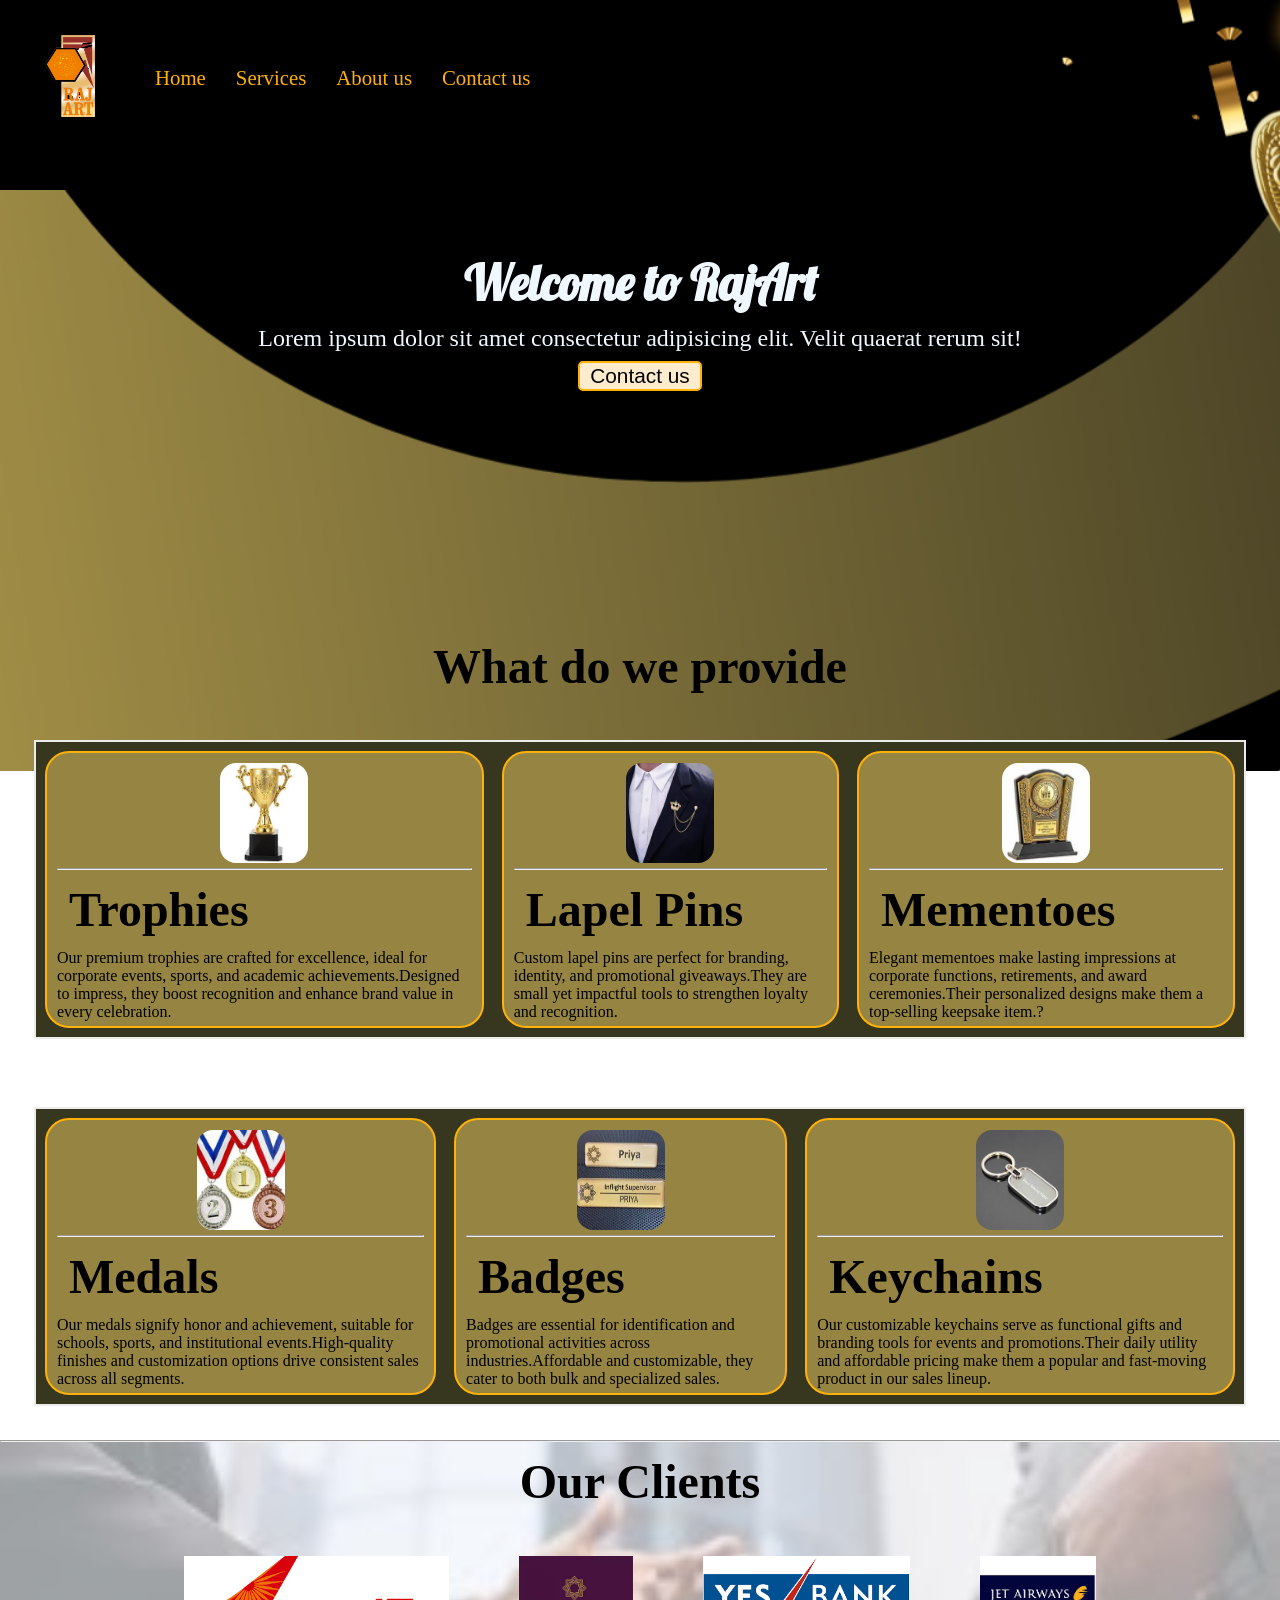
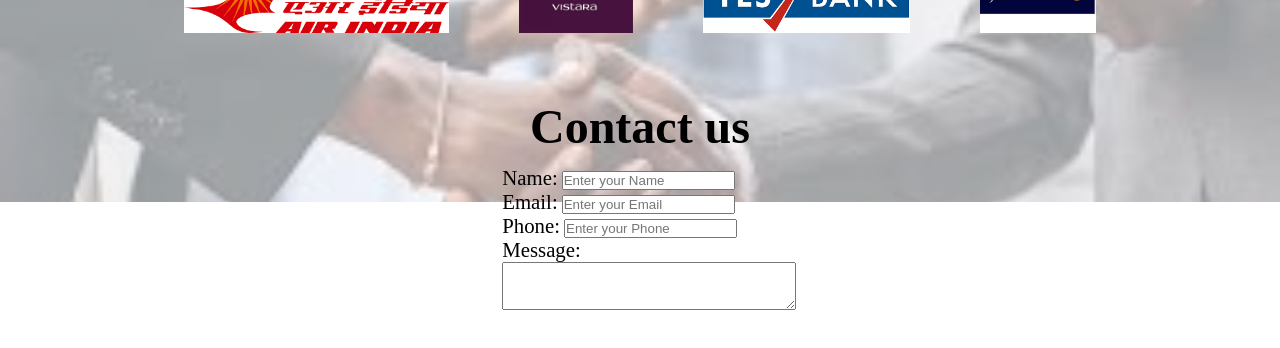
==== index.html @ 8c119a5d "Add files via upload" ====
<!DOCTYPE html>
<html lang="en">
<head>
    <meta charset="UTF-8">
    <meta name="viewport" content="width=device-width, initial-scale=1.0">
    <title>Best online food delivery </title>
    <link rel="stylesheet" href="style.css">
    <link rel="stylesheet" media="screen and (max-width:1170px)" href="phone.css">
    <link rel="preconnect" href="https://fonts.googleapis.com">
    <link rel="preconnect" href="https://fonts.gstatic.com" crossorigin>
    <link href="https://fonts.googleapis.com/css2?family=Caveat:wght@400..700&family=Lilita+One&family=Lobster&family=Protest+Revolution&display=swap" rel="stylesheet">
    
<body>
    <nav id="navbar">
        <div id="logo">
            <img src="rajartlogo.png" alt="">
        </div>
        <ul>
            <li class="item"><a>Home</a></li>
            <li class="item"><a>Services</a></li>
            <li class="item"><a>About us </a></li>
            <li class="item"><a>Contact us</a></li>
        </ul>
    </nav>
    <section id="home">
        <h1 class="welcome">Welcome to RajArt</h1>
        <p>Lorem ipsum dolor sit amet consectetur adipisicing elit. Velit quaerat rerum sit!</p>
        <button class="btn">Contact us</button>
    </section>

    <section class="services-container">
        <h1 class="h-prim">What do we provide</h1>
        <div class="allservices">
            <div class="servicebox" id="services1">
                    <img src="trophy.jpg" alt=""><hr>
                    <h2 class="h-sec">Trophies</h2>
                    <p>Our premium trophies are crafted for excellence, ideal for corporate events, sports, and academic achievements.Designed to impress, they boost recognition and enhance brand value in every celebration.</p>
            </div>
            <div class="servicebox" id="services2">
                    <img src="lapelpins.jpg" alt=""><hr>
                    <h2 class="h-sec">Lapel Pins</h2>
                    <p>Custom lapel pins are perfect for branding, identity, and promotional giveaways.They are small yet impactful tools to strengthen loyalty and recognition.</p>
            </div>
            <div class="servicebox" id="services3">
                    <img src="mementoes.jpg" alt=""><hr>
                    <h2 class="h-sec">Mementoes</h2>
                    <p>Elegant mementoes make lasting impressions at corporate functions, retirements, and award ceremonies.Their personalized designs make them a top-selling keepsake item.?</p>
            </div>
        </div>

        <div class="allservices1">
            <div class="servicebox" id="services1">
                    <img src="medals.jpg" alt=""><hr>
                    <h2 class="h-sec">Medals</h2>
                    <p>Our medals signify honor and achievement, suitable for schools, sports, and institutional events.High-quality finishes and customization options drive consistent sales across all segments.</p>
            </div>
            <div class="servicebox" id="services2">
                    <img src="badges.jpg" alt=""><hr>
                    <h2 class="h-sec">Badges</h2>
                    <p>Badges are essential for identification and promotional activities across industries.Affordable and customizable, they cater to both bulk and specialized sales.</p>
            </div>
            <div class="servicebox" id="services3">
                    <img src="keychain.jpg" alt=""><hr>
                    <h2 class="h-sec">Keychains</h2>
                    <p>Our customizable keychains serve as functional gifts and branding tools for events and promotions.Their daily utility and affordable pricing make them a popular and fast-moving product in our sales lineup.</p>
            </div>
        </div>
    </section>
<hr>
    <section id="client-section">
        <h1 class="h-prim">Our Clients</h1>
        <div id="client">
            <div class="client-item">
                <img src="air india logo.png" alt="">
            </div>
            <div class="client-item">
                <img src="vistara logo.jpg" alt="">
            </div>
            <div class="client-item">
                <img src="yes bank logo.png" alt="">
            </div>
            <div class="client-item">
                <img src="jet airway logo.png" alt="">
            </div>
        </div>
    </section>

    <section id="contact">
        <h1 class="h-prim">Contact us</h1>
        <div id="contactbox">
            <form action="">
                <div class="formgrp">
                    <label for="name">Name:</label>
                    <input type="text" name="name" id="name" placeholder="Enter your Name">
                </div>
                <div class="formgrp">
                    <label for="email">Email:</label>
                    <input type="email" name="email" id="name" placeholder="Enter your Email">
                </div>
                <div class="formgrp">
                    <label for="phone">Phone:</label>
                    <input type="number" name="phone" id="phone" placeholder="Enter your Phone">
                </div>
                <div class="formgrp">
                    <label for="message">Message:</label>
                    <textarea name="message" id="message"></textarea>
                </div>
            </form>
        </div>
    </section>
</body>
</html>
---- style.css ----
*{
    margin: 0;
    padding: 0;
}
:root{
    --navbar-height: 59px;
}
#navbar{
    display: flex;
    align-items: center;
    width: 70%;
}
#navbar::before{
    content: "";
    position: absolute;
    height: 25%;
    width: 61%;
    background-color: black;
    z-index: -1;
}
#logo{
    margin:35px 45px;
}
#logo img{
    top: 10px;
    width: 50px;
    cursor: pointer;
}
#navbar ul{
    display: flex;
}
#navbar ul li{
    list-style: none;
    font-size: 1.3rem;
}
#navbar ul li a{
    display: block;
    padding: 2px 15px;
    border-radius: 7px;
    text-decoration: none;
    color: rgb(255, 177, 10);
    transition-property: background-colour transform ;
    transition-duration: 1s;
    cursor: pointer;
}
#navbar ul li a:hover{
    background-color:rgb(255, 177, 10);
    color: black;
    transform: scale(1.1);
}
#home{
    display: flex;
    flex-direction: column;
    padding: 3px 200px;
    justify-content: center;
    align-items: center;
    color: aliceblue;
    text-align: center;
    height: 324px;
}
#home::before{
    content: "";
    position: absolute;
    height: 100%;
    width: 100%;
    background: url('rajart\ bg.png') no-repeat center center/cover;
    z-index: -2;
}
#home p{
    color: aliceblue;
    text-align: center;
    font-size: 1.5rem;
}
.welcome{
    font-size: 3rem;
    padding: 12px;
    font-family: "Lobster", sans-serif;
}
.btn{
    padding: 1px 10px;
    border: 2px solid rgb(255, 177, 10);
    color: #000000;
    margin: 17px;
    font-size: 1.3rem;
    border-radius: 5px;
    margin: 9px;
    background-color: blanchedalmond;
}
.btn:hover{
    background-color:rgb(255, 177, 10);
    color: black;
    transform: scale(1.1);
    cursor: pointer;
}

.h-prim{
    font-size: 3rem;
    padding: 12px;
    text-align: center;
}
.h-sec{
    font-size: 3rem;
    padding: 12px;
}
.services-container{
    display: flex;
    flex-direction: column;
    padding-top: 141px;

}
.allservices{
    margin: 34px;
    display: flex;
    flex-direction: row;
    border: 2px solid #ebebeb;
    background-color: #37371f;
}
.allservices1{
    margin: 34px;
    display: flex;
    flex-direction: row;
    border: 2px solid #ebebeb;
    background-color: #37371f;
}
.servicebox{
    padding: 5px 10px;
    border: 2px solid rgb(255, 177, 10);
    color: #000000;
    font-size: 1.3rem;
    border-radius: 24px;
    margin: 9px;
    background-color: #958442;
}
.servicebox p{
    font-size: 1rem;
}
.servicebox img{
    height: 100px;
    width: 88px;
    padding: 5px;
    border-radius: 21px;
    margin: auto;
    display: block;
}
#client-section{
    height: 245px;
}
#client-section::before{
    content: "";
    position: absolute;
    background: url('clients\ bg.jpg')no-repeat center center/cover;
    opacity: 0.4;
    z-index: -1;
    height: 40%;
    width: 100%;
}
#client{
    display: flex;
    justify-content: center;
    align-items: center;
}
#client img{
    height: 77px;
}
.client-item{
    padding: 35px;
}
#contactbox{
    display: flex;
    justify-content: center;
    align-items:center ;
    padding-bottom: 34px;
}
#contactbox textarea{
    width: 100%;
    padding: 0.5rem;
}
#contactbox label{
    font-size: 1.3rem;
}
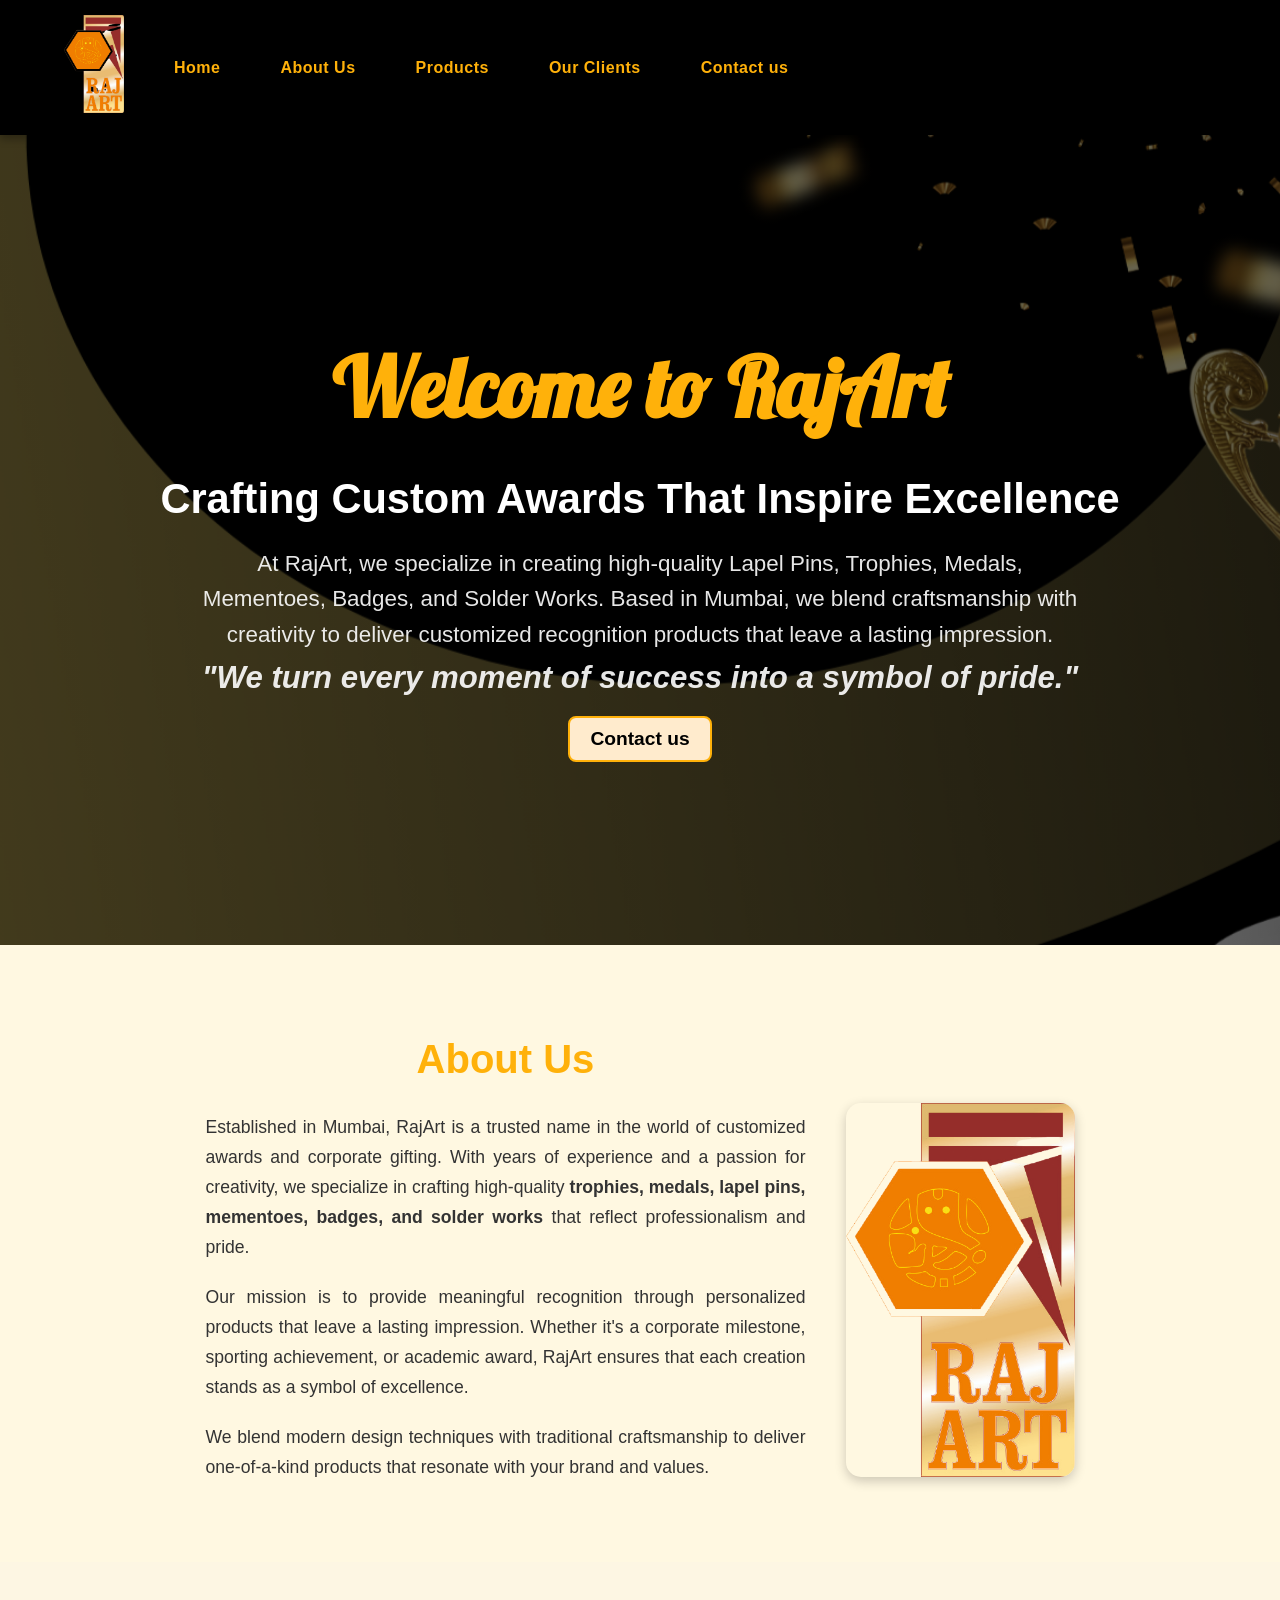
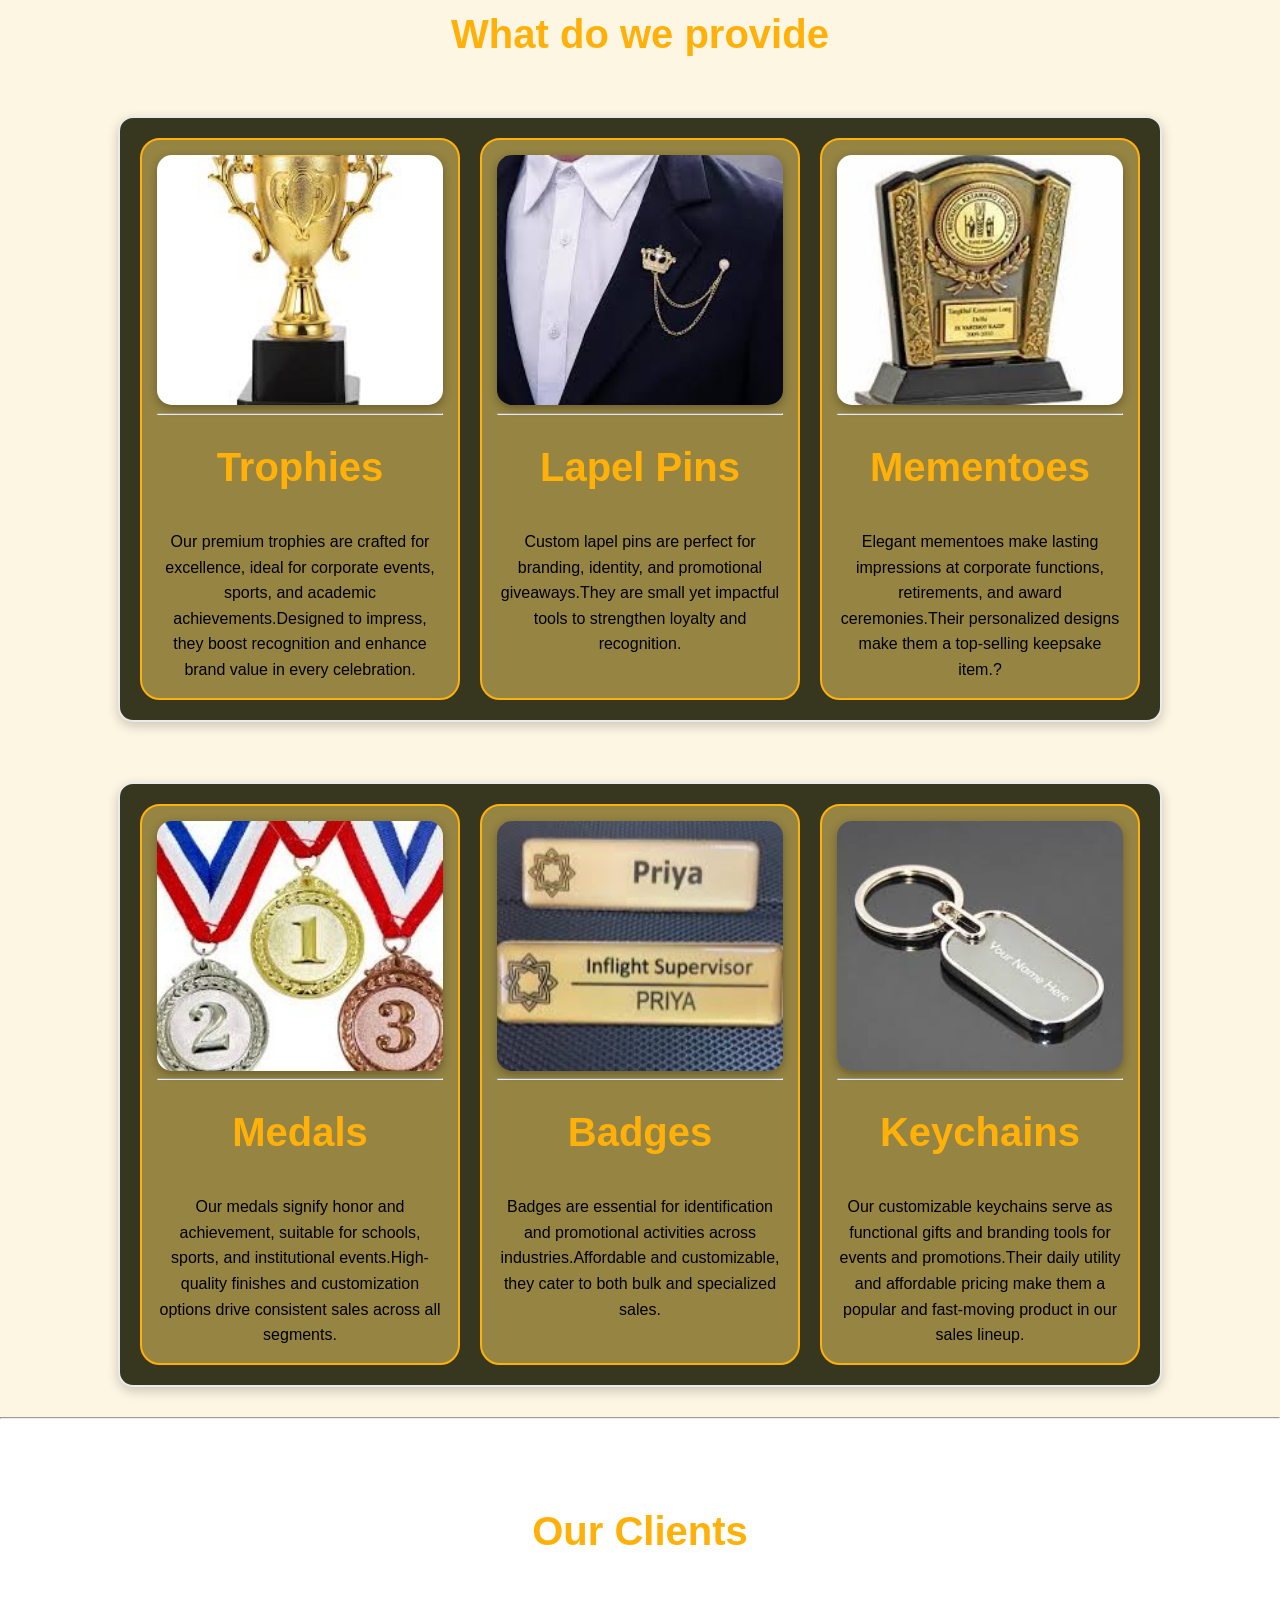
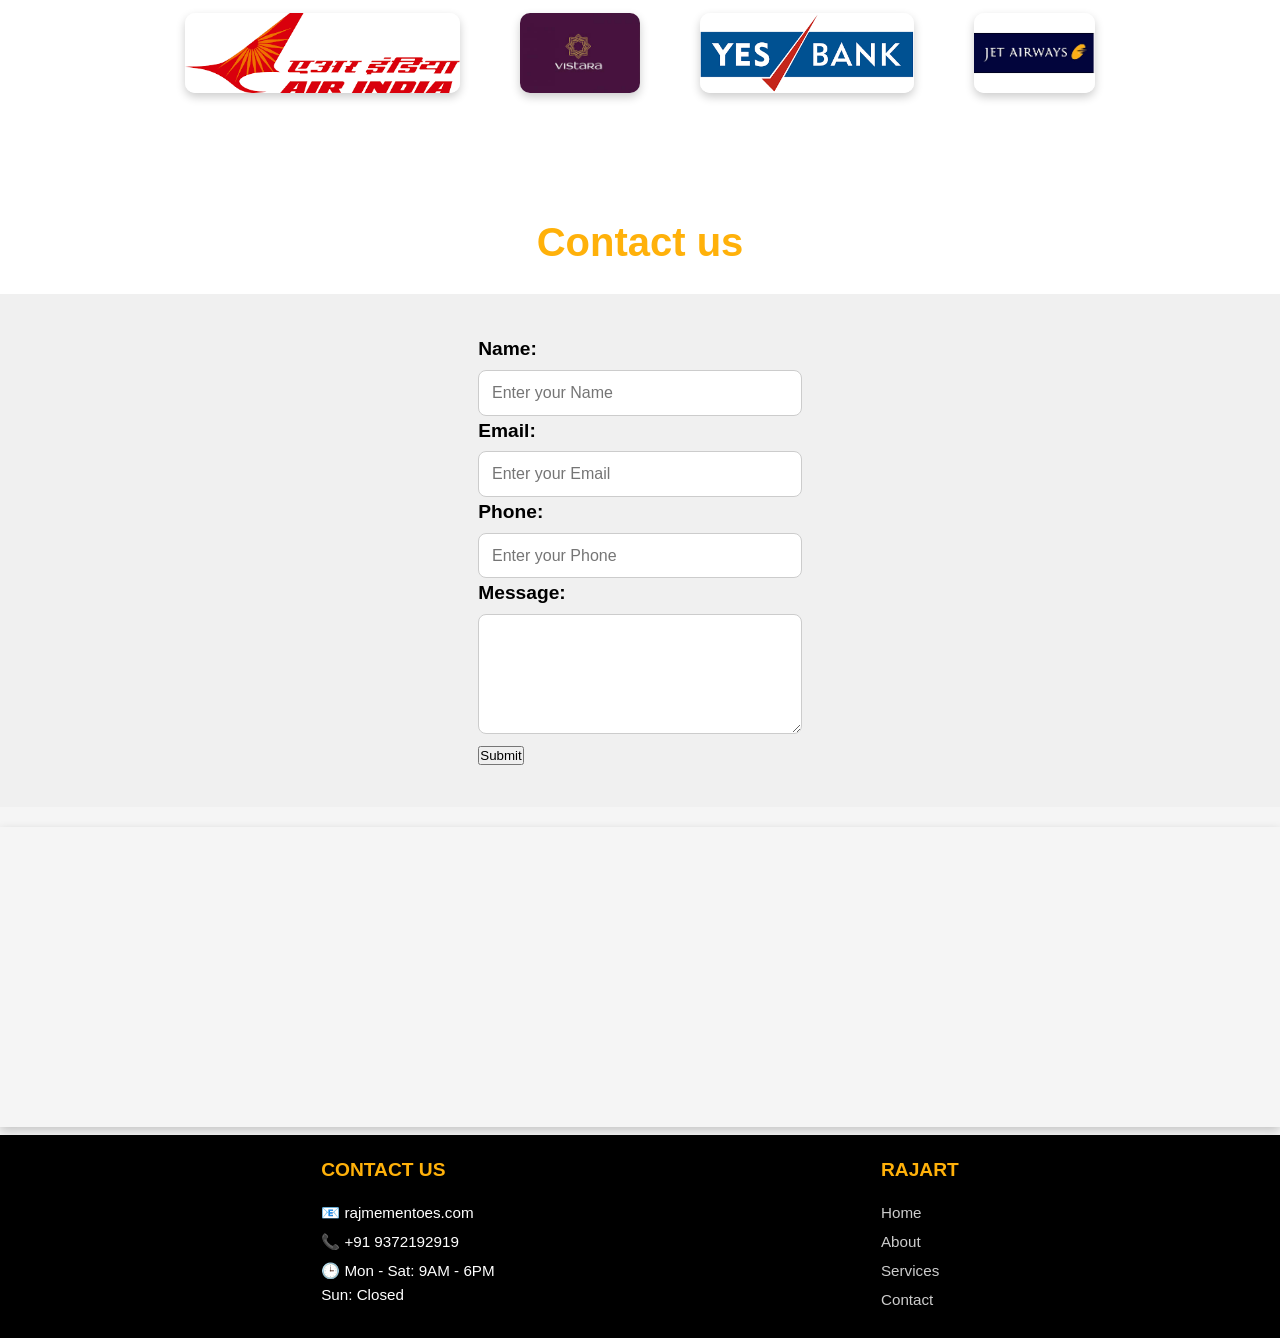
==== commit d1563fed: "Add files via upload" ====
--- a/index.html
+++ b/index.html
@@ -3,45 +3,70 @@
 <head>
     <meta charset="UTF-8">
     <meta name="viewport" content="width=device-width, initial-scale=1.0">
-    <title>Best online food delivery </title>
-    <link rel="stylesheet" href="style.css">
-    <link rel="stylesheet" media="screen and (max-width:1170px)" href="phone.css">
+    <title>RajArt - Custom Trophies & Corporate Gifts</title>
+    <link rel="stylesheet" href="style2.css">
+    <!-- <link rel="stylesheet" media="screen and (max-width:1170px)" href="phone.css"> -->
     <link rel="preconnect" href="https://fonts.googleapis.com">
     <link rel="preconnect" href="https://fonts.gstatic.com" crossorigin>
     <link href="https://fonts.googleapis.com/css2?family=Caveat:wght@400..700&family=Lilita+One&family=Lobster&family=Protest+Revolution&display=swap" rel="stylesheet">
-    
+</head>      
 <body>
     <nav id="navbar">
         <div id="logo">
             <img src="rajartlogo.png" alt="">
         </div>
         <ul>
-            <li class="item"><a>Home</a></li>
-            <li class="item"><a>Services</a></li>
-            <li class="item"><a>About us </a></li>
-            <li class="item"><a>Contact us</a></li>
+            <li class="item"><a href="#home">Home</a></li>
+            <li class="item"><a href="#aboutus">About Us</a></li>
+            <li class="item"><a href="#services1">Products</a></li>
+            <li class="item"><a href="#client-section">Our Clients </a></li>
+            <li class="item"><a href="#contactus">Contact us</a></li>
         </ul>
     </nav>
     <section id="home">
         <h1 class="welcome">Welcome to RajArt</h1>
-        <p>Lorem ipsum dolor sit amet consectetur adipisicing elit. Velit quaerat rerum sit!</p>
-        <button class="btn">Contact us</button>
+        <h3>Crafting Custom Awards That Inspire Excellence</h3>
+        <div class="intro">
+            <p>At RajArt, we specialize in creating high-quality Lapel Pins, Trophies, Medals, Mementoes, Badges, and Solder Works. Based in Mumbai, we blend craftsmanship with creativity to deliver customized recognition products that leave a lasting impression. </p>
+            <h2>"We turn every moment of success into a symbol of pride."</h2>
+        </div>
+        <button class="btn"><a href="#contactno">Contact us</a></button>
     </section>
 
-    <section class="services-container">
+    <section id="aboutus">
+        <div class="about-container">
+            <div class="about-text">
+                <h1 class="h-prim">About Us</h1>
+                <p>
+                    Established in Mumbai, RajArt is a trusted name in the world of customized awards and corporate gifting. With years of experience and a passion for creativity, we specialize in crafting high-quality <strong>trophies, medals, lapel pins, mementoes, badges, and solder works</strong> that reflect professionalism and pride.
+                </p>
+                <p>
+                    Our mission is to provide meaningful recognition through personalized products that leave a lasting impression. Whether it's a corporate milestone, sporting achievement, or academic award, RajArt ensures that each creation stands as a symbol of excellence.
+                </p>
+                <p>
+                    We blend modern design techniques with traditional craftsmanship to deliver one-of-a-kind products that resonate with your brand and values.
+                </p>
+            </div>
+            <div class="about-image">
+                <img src="rajartlogo.png" alt="About RajArt">
+            </div>
+        </div>
+    </section>
+
+    <section class="services-container" id="services1">
         <h1 class="h-prim">What do we provide</h1>
         <div class="allservices">
-            <div class="servicebox" id="services1">
+            <div class="servicebox" id="trophies">
                     <img src="trophy.jpg" alt=""><hr>
                     <h2 class="h-sec">Trophies</h2>
                     <p>Our premium trophies are crafted for excellence, ideal for corporate events, sports, and academic achievements.Designed to impress, they boost recognition and enhance brand value in every celebration.</p>
             </div>
-            <div class="servicebox" id="services2">
+            <div class="servicebox" id="lapel-pins">
                     <img src="lapelpins.jpg" alt=""><hr>
                     <h2 class="h-sec">Lapel Pins</h2>
                     <p>Custom lapel pins are perfect for branding, identity, and promotional giveaways.They are small yet impactful tools to strengthen loyalty and recognition.</p>
             </div>
-            <div class="servicebox" id="services3">
+            <div class="servicebox" id="mementoes">
                     <img src="mementoes.jpg" alt=""><hr>
                     <h2 class="h-sec">Mementoes</h2>
                     <p>Elegant mementoes make lasting impressions at corporate functions, retirements, and award ceremonies.Their personalized designs make them a top-selling keepsake item.?</p>
@@ -49,17 +74,17 @@
         </div>
 
         <div class="allservices1">
-            <div class="servicebox" id="services1">
+            <div class="servicebox" id="medals">
                     <img src="medals.jpg" alt=""><hr>
                     <h2 class="h-sec">Medals</h2>
                     <p>Our medals signify honor and achievement, suitable for schools, sports, and institutional events.High-quality finishes and customization options drive consistent sales across all segments.</p>
             </div>
-            <div class="servicebox" id="services2">
+            <div class="servicebox" id="badges">
                     <img src="badges.jpg" alt=""><hr>
                     <h2 class="h-sec">Badges</h2>
                     <p>Badges are essential for identification and promotional activities across industries.Affordable and customizable, they cater to both bulk and specialized sales.</p>
             </div>
-            <div class="servicebox" id="services3">
+            <div class="servicebox" id="keychains">
                     <img src="keychain.jpg" alt=""><hr>
                     <h2 class="h-sec">Keychains</h2>
                     <p>Our customizable keychains serve as functional gifts and branding tools for events and promotions.Their daily utility and affordable pricing make them a popular and fast-moving product in our sales lineup.</p>
@@ -85,7 +110,7 @@
         </div>
     </section>
 
-    <section id="contact">
+    <section id="contactus">
         <h1 class="h-prim">Contact us</h1>
         <div id="contactbox">
             <form action="">
@@ -95,7 +120,7 @@
                 </div>
                 <div class="formgrp">
                     <label for="email">Email:</label>
-                    <input type="email" name="email" id="name" placeholder="Enter your Email">
+                    <input type="email" name="email" id="email" placeholder="Enter your Email">
                 </div>
                 <div class="formgrp">
                     <label for="phone">Phone:</label>
@@ -105,7 +130,43 @@
                     <label for="message">Message:</label>
                     <textarea name="message" id="message"></textarea>
                 </div>
+                <div class="formgrp">
+                     <button type="submit">Submit</button>
+                </div>
             </form>
+        </div>
+    </section>
+
+        <!-- Map & Contact Section -->
+    <section id="map-contact">
+        <div class="map-container">
+            <iframe 
+                src="https://www.google.com/maps/embed?pb=!1m18!1m12!1m3!1d560.3043822738215!2d72.8577440967289!3d19.139936577305644!2m3!1f0!2f0!3f0!3m2!1i1024!2i768!4f13.1!3m3!1m2!1s0x3be7b747233f033f%3A0xae9bf04edc5b4b7!2sRajart!5e0!3m2!1sen!2sin!4v1753170209328!5m2!1sen!2sin" 
+                width="100%" 
+                height="350" 
+                style="border:0;" 
+                allowfullscreen="" 
+                loading="lazy" 
+                referrerpolicy="no-referrer-when-downgrade">
+            </iframe>
+        </div>
+    </section>
+
+
+        <div class="footer-content" id="contactno">
+            <div class="contact-info">
+                <h3>CONTACT US</h3>
+                <p>📧 rajmementoes.com</p>
+                <p>📞 +91 9372192919</p>
+                <p>🕒 Mon - Sat: 9AM - 6PM<br>Sun: Closed</p>
+            </div>
+            <div class="company-links">
+                <h3>RAJART</h3>
+                <p><a href="#">Home</a></p>
+                <p><a href="#">About</a></p>
+                <p><a href="#">Services</a></p>
+                <p><a href="#">Contact</a></p>
+            </div>
         </div>
     </section>
 </body>
--- a/style2.css
+++ b/style2.css
@@ -0,0 +1,382 @@
+* {
+    margin: 0;
+    padding: 0;
+    box-sizing: border-box;
+    font-family: 'Segoe UI', Tahoma, Geneva, Verdana, sans-serif;
+}
+
+html {
+    scroll-behavior: smooth;
+}
+
+:root {
+    --navbar-height: 59px;
+    --main-yellow: rgb(255, 177, 10);
+    --main-dark: #000000;
+    --main-bg: #37371f;
+    --service-box: #958442;
+}
+
+body {
+    line-height: 1.6;
+    background-color: #fff;
+}
+
+/* NAVBAR */
+#navbar {
+    display: flex;
+    align-items: center;
+    justify-content: flex-start;
+    width: 100%;
+    padding: 15px 5%;
+    background-color: var(--main-dark);
+    position: sticky;
+    top: 0;
+    z-index: 10;
+    box-shadow: 0 4px 8px rgba(0,0,0,0.3);
+}
+
+#logo img {
+    width: 60px;
+    cursor: pointer;
+    border-radius: 3%;
+    transition: transform 0.3s ease;
+    
+}
+
+#logo img:hover {
+    transform: scale(1.1);
+}
+
+#navbar ul {
+    display: flex;
+    gap: 20px;
+    padding: 30px;
+}
+
+#navbar ul li {
+    list-style: none;
+}
+
+#navbar ul li a {
+    padding: 8px 20px;
+    border-radius: 7px;
+    text-decoration: none;
+    color: var(--main-yellow);
+    transition: all 0.3s ease-in-out;
+    font-weight: 600;
+    letter-spacing: 0.5px;
+}
+
+#navbar ul li a:hover {
+    background-color: var(--main-yellow);
+    color: black;
+    transform: scale(1.1);
+}
+
+/* HOME SECTION */
+#home {
+    display: flex;
+    flex-direction: column;
+    
+    justify-content: center;
+    align-items: center;
+    text-align: center;
+    height: 90vh;
+    color: white;
+    position: relative;
+}
+
+#home::before {
+    content: "";
+    position: absolute;
+    height: 100%;
+    width: 100%;
+    background: linear-gradient(rgba(0,0,0,0.6), rgba(0,0,0,0.6)), 
+                url('rajart bg.png') no-repeat center center/cover;
+    z-index: -2;
+}
+
+#home .intro {
+    font-size: 1.4rem;
+    margin-top: 10px;
+    font-style: normal;
+    opacity: 0.9;
+    padding: 3px 200px;
+}
+#home .intro h2{
+    font-size: 1.95rem;
+    font-style: italic;
+}
+#home h3{
+    font-size: 2.6rem;
+    /* font-style: italic; */
+}
+.welcome {
+    font-size: 5.2rem;
+    padding: 12px;
+    font-family: "Lobster", cursive;
+    color: var(--main-yellow);
+    text-shadow: 2px 2px 5px black;
+}
+
+/* BUTTON */
+.btn {
+    padding: 10px 20px;
+    border: 2px solid var(--main-yellow);
+    margin: 10px;
+    font-size: 1.2rem;
+    border-radius: 8px;
+    background-color: blanchedalmond;
+    transition: all 0.3s ease-in-out;
+    font-weight: 600;
+}
+.btn a{
+    color: #000;
+    text-decoration: none;
+}
+
+.btn:hover {
+    background-color: var(--main-yellow);
+    color: black;
+    transform: scale(1.1);
+    cursor: pointer;
+}
+/* ABOUT US SECTION */
+#aboutus {
+    padding: 60px 10%;
+    background-color: #fff8e1;
+}
+
+.about-container {
+    display: flex;
+    flex-wrap: wrap;
+    gap: 40px;
+    align-items: center;
+    justify-content: center;
+}
+
+.about-text {
+    flex: 1;
+    min-width: 300px;
+    max-width: 600px;
+    font-size: 1.1rem;
+    line-height: 1.7;
+    color: #333;
+}
+
+.about-text p {
+    margin-bottom: 20px;
+    text-align: justify;
+}
+
+.about-image {
+    flex: 1;
+    min-width: 100px;
+    max-width: 229px;
+    padding-top: 80px;
+}
+
+.about-image img {
+    width: 100%;
+    border-radius: 15px;
+    box-shadow: 0 4px 12px rgba(0, 0, 0, 0.2);
+    transition: transform 0.3s ease;
+}
+
+.about-image img:hover {
+    transform: scale(1.05);
+}
+
+/* HEADINGS */
+.h-prim, .h-sec {
+    font-size: 2.5rem;
+    padding: 20px;
+    text-align: center;
+    color: var(--main-yellow);
+    font-weight: 700;
+}
+
+/* SERVICES SECTION */
+.services-container {
+    display: flex;
+    flex-direction: column;
+    padding-top: 20px;
+    background-color: #fdf6e3;
+}
+
+.allservices, .allservices1 {
+    margin: 30px auto;
+    display: flex;
+    gap: 20px;
+    justify-content: center;
+    background-color: var(--main-bg);
+    border: 2px solid #ebebeb;
+    padding: 20px;
+    border-radius: 15px;
+    box-shadow: 0 4px 12px rgba(0,0,0,0.2);
+    flex-wrap: wrap;
+}
+
+.servicebox {
+    background-color: var(--service-box);
+    border: 2px solid var(--main-yellow);
+    border-radius: 20px;
+    padding: 15px;
+    text-align: center;
+    color: black;
+    transition: transform 0.4s ease, box-shadow 0.4s ease;
+    flex: 1;
+    min-width: 280px;
+    max-width: 320px;
+    transform: scale(1);
+}
+
+.servicebox:hover {
+    transform: translateY(-8px) scale(1.02);
+    box-shadow: 0 6px 15px rgba(0,0,0,0.3);
+}
+
+.servicebox img {
+    height: 250px;
+    width: 100%;
+    object-fit: cover;
+    border-radius: 15px;
+    box-shadow: 0 3px 10px rgba(0,0,0,0.3);
+    transition: transform 0.3s ease;
+}
+
+.servicebox img:hover {
+    transform: scale(1.05);
+}
+
+.servicebox p {
+    font-size: 1rem;
+    margin-top: 10px;
+    font-weight: 500;
+}
+
+/* CLIENT SECTION */
+#client-section {
+    background: url('clients bg.jpg') no-repeat fixed center center/cover;
+    padding: 60px 0;
+    position: relative;
+    z-index: 1;
+}
+
+#client-section::before {
+    content: "";
+    position: absolute;
+    top: 0; left: 0;
+    background-color: rgba(255,255,255,0.7);
+    z-index: -1;
+    height: 100%;
+    width: 100%;
+}
+
+#client {
+    display: flex;
+    justify-content: center;
+    align-items: center;
+    flex-wrap: wrap;
+}
+
+.client-item {
+    padding: 30px;
+    transition: transform 0.3s ease, filter 0.3s ease;
+}
+
+.client-item:hover {
+    transform: scale(1.1);
+    filter: brightness(1.1);
+}
+
+#client img {
+    height: 80px;
+    border-radius: 10px;
+    box-shadow: 0 4px 10px rgba(0,0,0,0.2);
+}
+
+/* CONTACT SECTION */
+#contactbox {
+    display: flex;
+    flex-direction: column;
+    align-items: center;
+    padding: 40px 10%;
+    background-color: #f0f0f0;
+}
+
+#contactbox label {
+    font-size: 1.2rem;
+    font-weight: bold;
+    margin-top: 10px;
+}
+
+#contactbox input,
+#contactbox textarea {
+    width: 100%;
+    padding: 0.8rem;
+    margin-top: 5px;
+    border-radius: 8px;
+    border: 1px solid #ccc;
+    font-size: 1rem;
+}
+
+#contactbox textarea {
+    resize: vertical;
+    height: 120px;
+}
+
+/* Optional: Animate section titles */
+.h-prim, .h-sec {
+    transition: transform 0.3s ease;
+}
+
+.h-prim:hover {
+    /* color: #fff;
+    background-color: var(--main-yellow); */
+    border-radius: 10px;
+    padding: 20px;
+    transform: scale(1.1);
+}
+#map-contact {
+    background-color: #f5f5f5;
+    padding-top: 20px;
+}
+
+.map-container iframe {
+    width: 100%;
+    height: 300px;
+    border: none;
+    box-shadow: 0 4px 10px rgba(0,0,0,0.2);
+}
+
+.footer-content {
+    display: flex;
+    justify-content: space-around;
+    flex-wrap: wrap;
+    padding: 20px 10%;
+    background-color: #000000;
+    color: white;
+}
+
+.footer-content h3 {
+    margin-bottom: 15px;
+    font-size: 1.2rem;
+    color:var(--main-yellow);
+}
+
+.footer-content p {
+    margin: 5px 0;
+    font-size: 0.95rem;
+}
+
+.footer-content a {
+    text-decoration: none;
+    color: #ccc;
+    transition: color 0.3s ease;
+}
+
+.footer-content a:hover {
+    color: white;
+}
--- a/phone.css
+++ b/phone.css
@@ -0,0 +1,93 @@
+/* mobile1.css */
+
+/* Make images and text scale properly */
+img {
+    max-width: 100%;
+    height: auto;
+}
+
+/* Navigation */
+#navbar {
+    flex-direction: column;
+    align-items: flex-start;
+    padding: 10px 20px;
+    width: 100%;
+}
+#navbar ul {
+    flex-direction: column;
+    width: 100%;
+}
+#navbar ul li a {
+    display: block;
+    width: 100%;
+    padding: 10px;
+    text-align: left;
+    font-size: 1rem;
+}
+
+/* Logo */
+#logo {
+    margin: 10px 0;
+}
+
+/* Home Section */
+#home {
+    padding: 20px;
+    height: auto;
+}
+.welcome {
+    font-size: 2rem;
+}
+#home p {
+    font-size: 1rem;
+}
+
+/* Buttons */
+.btn {
+    width: 100%;
+    font-size: 1.1rem;
+    margin: 10px 0;
+}
+
+/* Heading Sizes */
+.h-prim, .h-sec {
+    font-size: 2rem;
+}
+
+/* Services */
+.services-container {
+    padding-top: 40px;
+}
+.allservices, .allservices1 {
+    flex-direction: column;
+    margin: 10px;
+    padding: 10px;
+}
+.servicebox {
+    width: 100%;
+    font-size: 1.1rem;
+}
+.servicebox img {
+    width: 100%;
+    height: auto;
+}
+
+/* Clients */
+#client {
+    flex-direction: column;
+}
+.client-item {
+    padding: 10px;
+}
+#client img {
+    height: 60px;
+}
+
+/* Contact Form */
+#contactbox {
+    flex-direction: column;
+    padding: 20px;
+}
+#contactbox textarea {
+    width: 100%;
+}
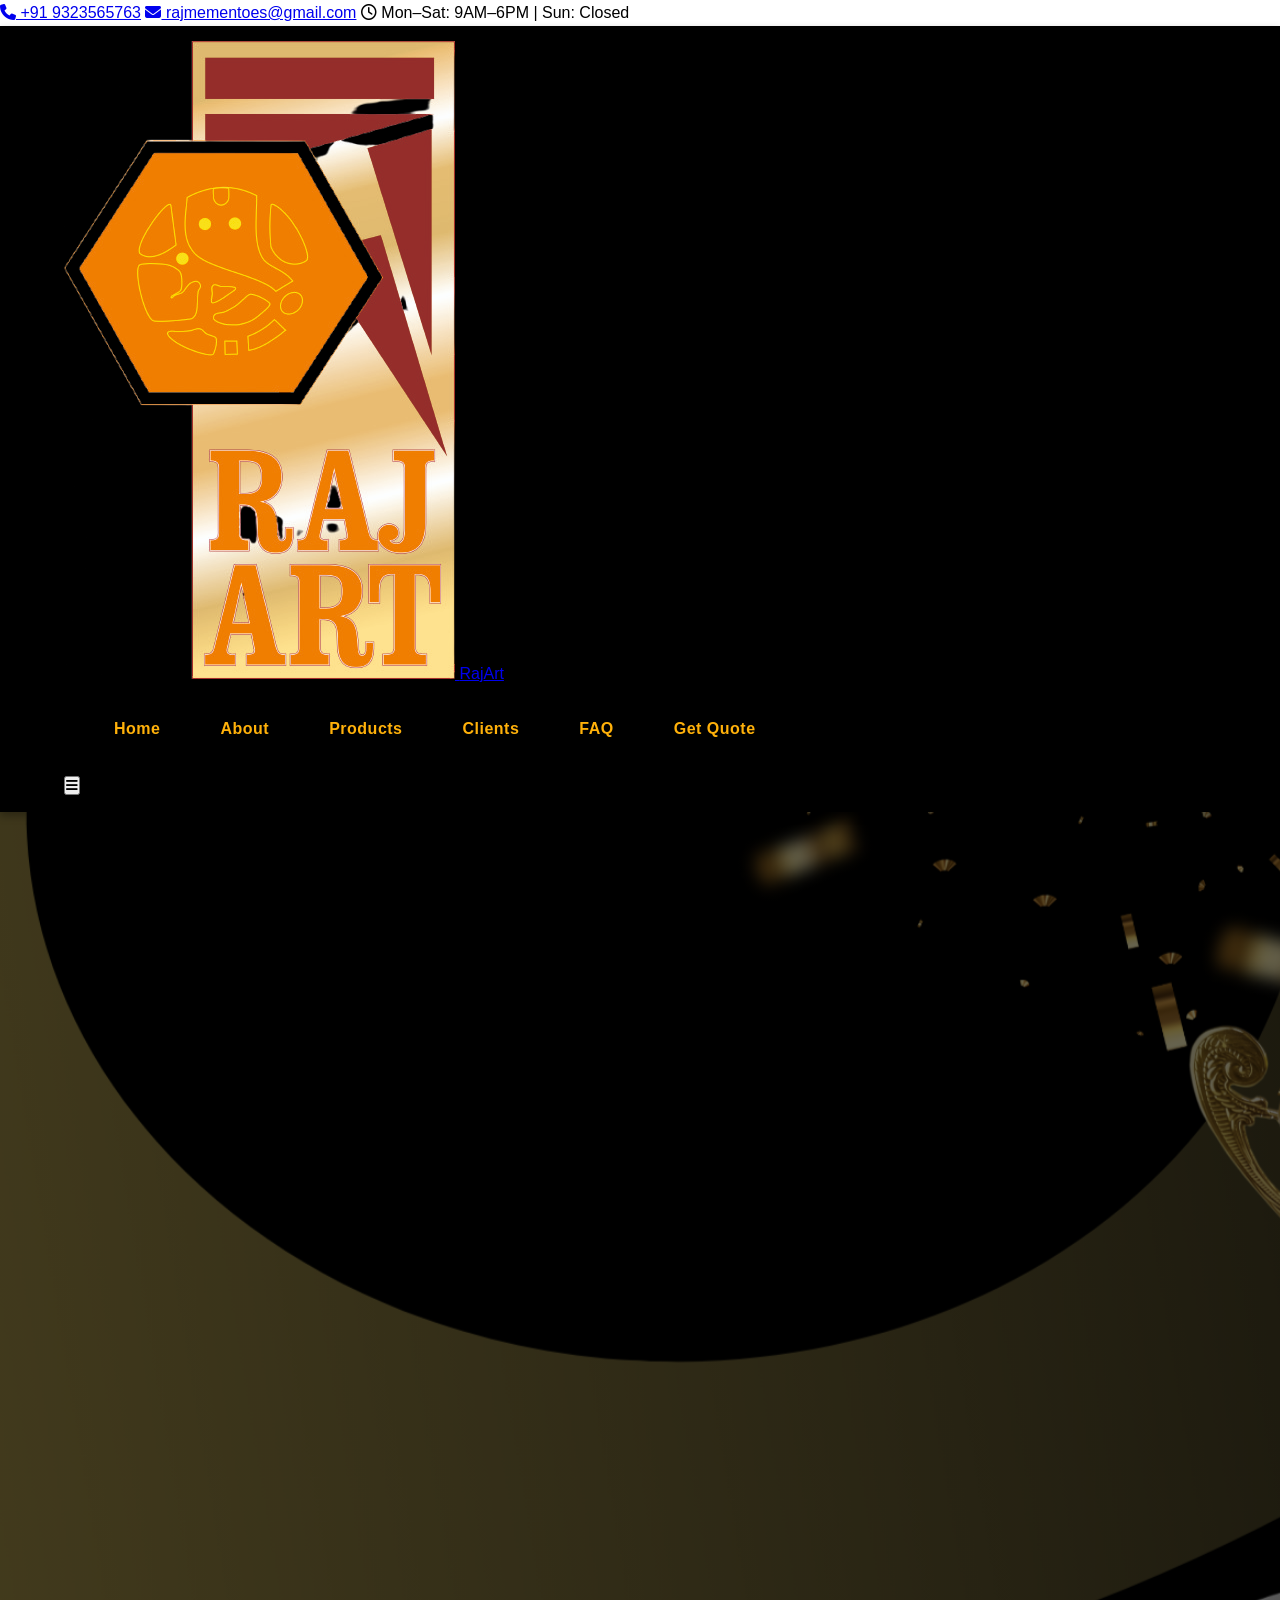
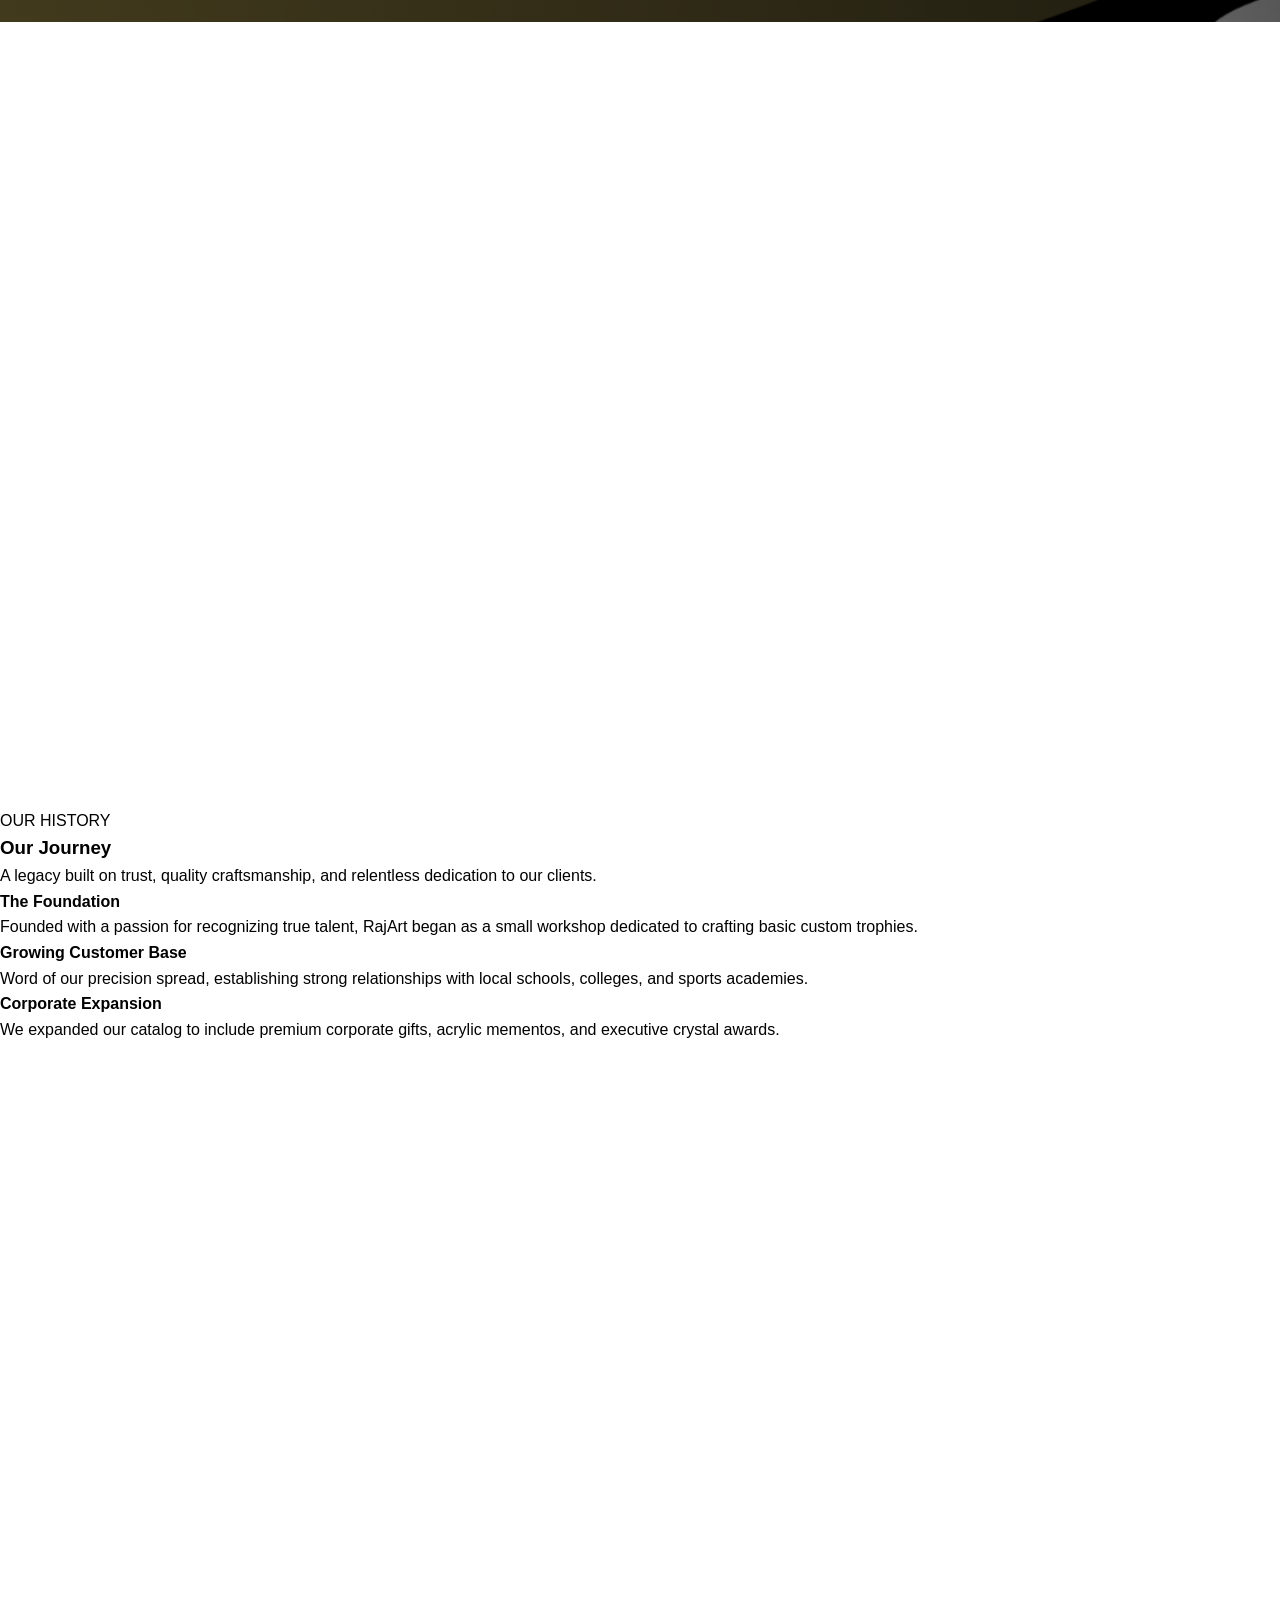
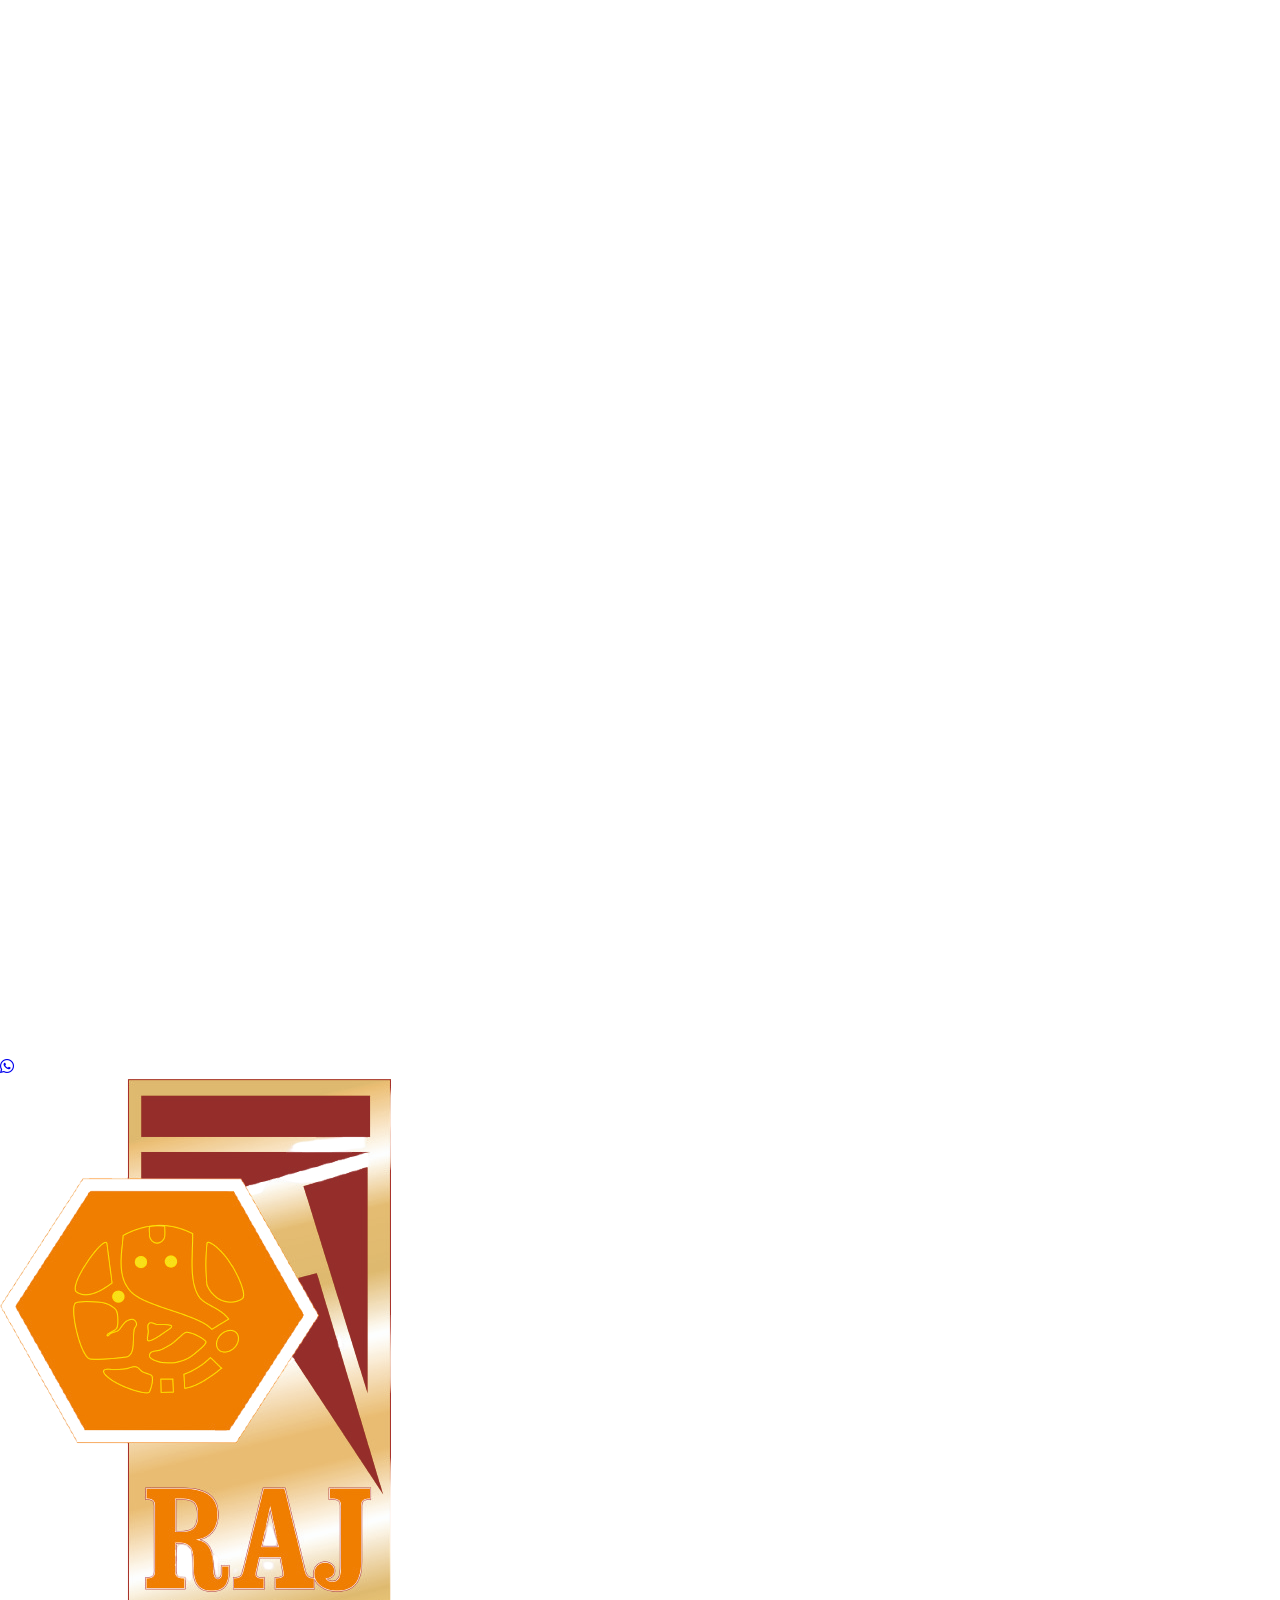
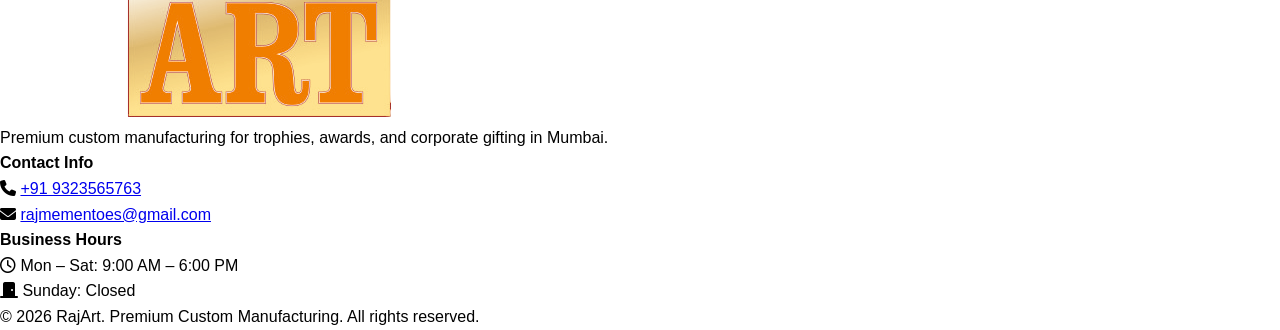
==== commit 68496804: "Update rajart2.0" ====
--- a/index.html
+++ b/index.html
@@ -3,171 +3,649 @@
 <head>
     <meta charset="UTF-8">
     <meta name="viewport" content="width=device-width, initial-scale=1.0">
-    <title>RajArt - Custom Trophies & Corporate Gifts</title>
-    <link rel="stylesheet" href="style2.css">
-    <!-- <link rel="stylesheet" media="screen and (max-width:1170px)" href="phone.css"> -->
+    <title>RajArt | Premium Custom Trophies & Awards</title>
+    <meta name="description" content="RajArt specializes in custom trophies, badges, medals, and premium corporate gifts in Mumbai. Request a free quote today.">
+    
+    <!-- Premium Google Fonts: Cormorant Garamond (Headings), Inter (Body), Poppins (Buttons/Labels) -->
     <link rel="preconnect" href="https://fonts.googleapis.com">
     <link rel="preconnect" href="https://fonts.gstatic.com" crossorigin>
-    <link href="https://fonts.googleapis.com/css2?family=Caveat:wght@400..700&family=Lilita+One&family=Lobster&family=Protest+Revolution&display=swap" rel="stylesheet">
-</head>      
+    <link href="https://fonts.googleapis.com/css2?family=Cormorant+Garamond:ital,wght@0,500;0,600;0,700;1,600&family=Inter:wght@300;400;500;600&family=Poppins:wght@500;600;700&display=swap" rel="stylesheet">
+    <link rel="stylesheet" href="https://cdnjs.cloudflare.com/ajax/libs/font-awesome/6.4.0/css/all.min.css">
+    
+    <!-- AOS Animation & Desktop CSS -->
+    <link href="https://unpkg.com/aos@2.3.1/dist/aos.css" rel="stylesheet">
+    <link rel="stylesheet" href="style.css">
+    
+    <!-- DEDICATED MOBILE CSS -->
+    <link rel="stylesheet" href="phone.css" media="screen and (max-width:768px)">
+</head>
 <body>
-    <nav id="navbar">
-        <div id="logo">
-            <img src="rajartlogo.png" alt="">
+
+    <!-- UNIFIED HEADER -->
+    <header class="header-container" id="main-header">
+        <div class="top-bar">
+            <div class="container top-bar-container">
+                <div class="top-bar-right">
+                    <a href="tel:9323565763" aria-label="Call RajArt at +91 9323565763"><i class="fa-solid fa-phone"></i> +91 9323565763</a>
+                    <a href="mailto:rajmementoes@gmail.com" aria-label="Email RajArt"><i class="fa-solid fa-envelope"></i> rajmementoes@gmail.com</a>
+                    <span class="working-hours"><i class="fa-regular fa-clock"></i> Mon–Sat: 9AM–6PM | Sun: Closed</span>
+                </div>
+            </div>
         </div>
-        <ul>
-            <li class="item"><a href="#home">Home</a></li>
-            <li class="item"><a href="#aboutus">About Us</a></li>
-            <li class="item"><a href="#services1">Products</a></li>
-            <li class="item"><a href="#client-section">Our Clients </a></li>
-            <li class="item"><a href="#contactus">Contact us</a></li>
-        </ul>
-    </nav>
-    <section id="home">
-        <h1 class="welcome">Welcome to RajArt</h1>
-        <h3>Crafting Custom Awards That Inspire Excellence</h3>
-        <div class="intro">
-            <p>At RajArt, we specialize in creating high-quality Lapel Pins, Trophies, Medals, Mementoes, Badges, and Solder Works. Based in Mumbai, we blend craftsmanship with creativity to deliver customized recognition products that leave a lasting impression. </p>
-            <h2>"We turn every moment of success into a symbol of pride."</h2>
+
+        <nav class="navbar" id="navbar" aria-label="Main Navigation">
+            <div class="container nav-container">
+                <a href="#home" class="brand-logo" aria-label="RajArt Home">
+                    <img src="rajartlogo.png" alt="RajArt Logo" class="nav-logo-img">
+                    <span>Raj<span class="text-accent">Art</span></span>
+                </a>
+                
+                <ul class="nav-links">
+                    <li><a href="#home" class="nav-item">Home</a></li>
+                    <li><a href="#about" class="nav-item">About</a></li>
+                    <li><a href="#categories" class="nav-item">Products</a></li>
+                    <li><a href="#clients" class="nav-item">Clients</a></li>
+                    <li><a href="#faq" class="nav-item">FAQ</a></li>
+                    <li><a href="#contact" class="btn-nav-cta">Get Quote</a></li>
+                </ul>
+                
+                <button class="mobile-menu-toggle" aria-label="Toggle navigation menu" aria-expanded="false">
+                    <i class="fa-solid fa-bars" aria-hidden="true"></i>
+                </button>
+            </div>
+        </nav>
+    </header>
+
+    <!-- Refined Hero Section -->
+    <main>
+        <section id="home" class="hero">
+            <div class="hero-bg"></div>
+            <div class="hero-overlay-light"></div>
+
+            <div class="container hero-content" data-aos="fade-up" data-aos-duration="1000">
+                <span class="small-heading">WELCOME TO RAJART</span>
+                <h1>Crafting Custom Awards That Celebrate Every Achievement</h1>
+                <p class="hero-description">At RajArt, we specialize in designing and manufacturing premium Trophies, Awards, Medals, Mementoes, Badges, Lapel Pins, Keychains, and Corporate Gifts. Based in Mumbai, we combine expert craftsmanship, premium materials, and creative customization to deliver recognition products that leave a lasting impression for businesses, schools, sports tournaments, institutions, and organizations across India.</p>
+                <p class="hero-tagline">"We turn every moment of success into a symbol of pride."</p>
+                <div class="hero-buttons">
+                    <a href="#categories" class="btn-primary" data-aos="fade-up" data-aos-delay="200">Explore Products <i class="fa-solid fa-arrow-right"></i></a>
+                    <a href="#contact" class="btn-secondary-dark" data-aos="fade-up" data-aos-delay="400">Get a Free Quote</a>
+                </div>
+            </div>
+        </section>
+
+        <!-- About Section -->
+        <section id="about" class="about section-padding bg-ivory">
+            <div class="container">
+                <div class="about-grid">
+                    <div class="about-image" data-aos="fade-right">
+                        <div class="about-logo-wrapper shadow-lg">
+                            <img src="rajartlogo.png" alt="RajArt Manufacturing Facility Logo" loading="lazy">
+                        </div>
+                    </div>
+                    <div class="about-text" data-aos="fade-left">
+                        <span class="small-heading">ABOUT US</span>
+                        <h2>Crafting Recognition That Inspires Success</h2>
+                        <div class="accent-line-left"></div>
+                        <p>RajArt specializes in custom trophies, awards, medals, mementos, and premium corporate gifts designed to celebrate achievements and strengthen brand recognition.</p>
+                        <p>From employee recognition programs and corporate events to school competitions and sports tournaments, we deliver high-quality customized solutions with precision craftsmanship and timely delivery.</p>
+                        
+                        <button id="toggleJourneyBtn" class="btn-text mt-3" aria-expanded="false" aria-controls="journeyContent">Discover More <i class="fa-solid fa-chevron-down"></i></button>
+                    </div>
+                </div>
+
+                <div id="journeyContent" class="journey-wrapper">
+                    <div class="journey-inner pt-4">
+                        <div class="section-title mt-4">
+                            <span class="small-heading">OUR HISTORY</span>
+                            <h3>Our Journey</h3>
+                            <p>A legacy built on trust, quality craftsmanship, and relentless dedication to our clients.</p>
+                        </div>
+                        
+                        <div class="timeline">
+                            <div class="timeline-item">
+                                <div class="timeline-dot"></div>
+                                <div class="timeline-content card">
+                                    <h4>The Foundation</h4>
+                                    <p>Founded with a passion for recognizing true talent, RajArt began as a small workshop dedicated to crafting basic custom trophies.</p>
+                                </div>
+                            </div>
+                            <div class="timeline-item">
+                                <div class="timeline-dot"></div>
+                                <div class="timeline-content card">
+                                    <h4>Growing Customer Base</h4>
+                                    <p>Word of our precision spread, establishing strong relationships with local schools, colleges, and sports academies.</p>
+                                </div>
+                            </div>
+                            <div class="timeline-item">
+                                <div class="timeline-dot"></div>
+                                <div class="timeline-content card">
+                                    <h4>Corporate Expansion</h4>
+                                    <p>We expanded our catalog to include premium corporate gifts, acrylic mementos, and executive crystal awards.</p>
+                                </div>
+                            </div>
+                        </div>
+                    </div>
+                </div>
+            </div>
+        </section>
+
+        <!-- Products Section -->
+        <section id="categories" class="categories section-padding bg-white">
+            <div class="container">
+                <div class="section-title" data-aos="fade-up">
+                    <span class="small-heading">OUR PRODUCTS</span>
+                    <h2>Our Premium Collections</h2>
+                    <div class="accent-line"></div>
+                    <p>Discover our wide range of meticulously crafted recognition products.</p>
+                </div>
+                
+                <div class="grid-3 product-grid">
+                    <div class="card product-card" data-aos="fade-up" data-aos-delay="100">
+                        <div class="card-img-wrapper"><img src="badges.jpg" alt="Custom Metal Badges" loading="lazy"></div>
+                        <div class="card-body">
+                            <h3>Badges</h3>
+                            <p>High-quality custom metal and acrylic badges for schools, corporate ID, and events.</p>
+                            <a href="#contact" class="card-link" aria-label="Get a quote for Badges">Explore Collection <i class="fa-solid fa-arrow-right"></i></a>
+                        </div>
+                    </div>
+                    <div class="card product-card" data-aos="fade-up" data-aos-delay="200">
+                        <div class="card-img-wrapper"><img src="medals.jpg" alt="Sports Achievement Medals" loading="lazy"></div>
+                        <div class="card-body">
+                            <h3>Medals</h3>
+                            <p>Bespoke sports, academic, and marathon medals designed with premium ribbons and die-cast precision.</p>
+                            <a href="#contact" class="card-link" aria-label="Get a quote for Medals">Explore Collection <i class="fa-solid fa-arrow-right"></i></a>
+                        </div>
+                    </div>
+                    <div class="card product-card" data-aos="fade-up" data-aos-delay="300">
+                        <div class="card-img-wrapper"><img src="mementoes.jpg" alt="Acrylic & Wooden Mementoes" loading="lazy"></div>
+                        <div class="card-body">
+                            <h3>Mementoes</h3>
+                            <p>Elegant wooden, glass, and acrylic mementos perfect for corporate gifting and seminars.</p>
+                            <a href="#contact" class="card-link" aria-label="Get a quote for Mementoes">Explore Collection <i class="fa-solid fa-arrow-right"></i></a>
+                        </div>
+                    </div>
+                    <div class="card product-card" data-aos="fade-up" data-aos-delay="400">
+                        <div class="card-img-wrapper"><img src="trophy.jpg" alt="Premium Gold Trophies" loading="lazy"></div>
+                        <div class="card-body">
+                            <h3>Trophies</h3>
+                            <p>From towering sports cups to modern executive awards, crafted to celebrate true excellence.</p>
+                            <a href="#contact" class="card-link" aria-label="Get a quote for Trophies">Explore Collection <i class="fa-solid fa-arrow-right"></i></a>
+                        </div>
+                    </div>
+                    <div class="card product-card" data-aos="fade-up" data-aos-delay="500">
+                        <div class="card-img-wrapper"><img src="lapelpins.jpg" alt="Corporate Lapel Pins" loading="lazy"></div>
+                        <div class="card-body">
+                            <h3>Lapel Pins</h3>
+                            <p>Exquisite custom enamel and metal lapel pins for brand identity and exclusive memberships.</p>
+                            <a href="#contact" class="card-link" aria-label="Get a quote for Lapel Pins">Explore Collection <i class="fa-solid fa-arrow-right"></i></a>
+                        </div>
+                    </div>
+                    <div class="card product-card" data-aos="fade-up" data-aos-delay="600">
+                        <div class="card-img-wrapper"><img src="keychain.jpg" alt="Custom Metal Keychains" loading="lazy"></div>
+                        <div class="card-body">
+                            <h3>Keychains</h3>
+                            <p>Durable and stylish customized keychains serving as the perfect corporate giveaway.</p>
+                            <a href="#contact" class="card-link" aria-label="Get a quote for Keychains">Explore Collection <i class="fa-solid fa-arrow-right"></i></a>
+                        </div>
+                    </div>
+                </div>
+            </div>
+        </section>
+
+        <!-- Why RajArt Section -->
+        <section id="why-rajart" class="why-rajart section-padding bg-ivory">
+            <div class="container">
+                <div class="section-title text-center" data-aos="fade-up">
+                    <span class="small-heading">WHY RAJART</span>
+                    <h2>Built In-house, Delivered On Time</h2>
+                    <div class="accent-line"></div>
+                    <p class="section-subtitle">We control every step of the process—from design and laser engraving to precision manufacturing, polishing, quality inspection, packaging, and timely delivery.</p>
+                </div>
+                
+                <div class="features-grid mt-4">
+                    <div class="card feature-card" data-aos="fade-up" data-aos-delay="100">
+                        <div class="feature-icon"><i class="fa-solid fa-pen-ruler"></i></div>
+                        <h3>Custom Design Support</h3>
+                        <p>We create personalized trophies, awards, medals, and corporate gifts tailored to your event, branding, and recognition needs.</p>
+                    </div>
+                    <div class="card feature-card" data-aos="fade-up" data-aos-delay="200">
+                        <div class="feature-icon"><i class="fa-regular fa-gem"></i></div>
+                        <h3>Premium Materials</h3>
+                        <p>Crafted using premium acrylic, crystal, metal, wood, brass, stainless steel, and high-quality finishes for a luxurious appearance.</p>
+                    </div>
+                    <div class="card feature-card" data-aos="fade-up" data-aos-delay="300">
+                        <div class="feature-icon"><i class="fa-solid fa-truck-fast"></i></div>
+                        <h3>Fast Delivery</h3>
+                        <p>Efficient manufacturing and dispatch ensure your products reach you on time, even for urgent event requirements.</p>
+                    </div>
+                    <div class="card feature-card" data-aos="fade-up" data-aos-delay="400">
+                        <div class="feature-icon"><i class="fa-solid fa-boxes-stacked"></i></div>
+                        <h3>Bulk Order Capability</h3>
+                        <p>From small batches to thousands of customized awards, RajArt handles bulk manufacturing while maintaining consistent quality.</p>
+                    </div>
+                    <div class="card feature-card" data-aos="fade-up" data-aos-delay="500">
+                        <div class="feature-icon"><i class="fa-solid fa-clipboard-check"></i></div>
+                        <h3>Quality Assurance</h3>
+                        <p>Every product undergoes careful inspection for engraving accuracy, finishing, durability, and overall craftsmanship before dispatch.</p>
+                    </div>
+                    <div class="card feature-card" data-aos="fade-up" data-aos-delay="600">
+                        <div class="feature-icon"><i class="fa-solid fa-tags"></i></div>
+                        <h3>Competitive Pricing</h3>
+                        <p>Factory-direct pricing with premium quality, helping organizations receive exceptional value without compromising standards.</p>
+                    </div>
+                </div>
+            </div>
+        </section>
+
+        <!-- Statistics Section -->
+        <section id="stats" class="stats pattern-bg section-padding">
+            <div class="container">
+                <div class="section-title text-center" data-aos="fade-up">
+                    <span class="small-heading">OUR IMPACT</span>
+                    <h2>Measuring Excellence</h2>
+                    <div class="accent-line"></div>
+                </div>
+                <div class="stats-grid mt-4">
+                    <div class="card stat-card shadow-soft" data-aos="fade-up" data-aos-delay="100">
+                        <div class="stat-icon"><i class="fa-solid fa-trophy"></i></div>
+                        <h3 class="counter-wrap"><span class="counter" data-target="1000">0</span><span class="plus">+</span></h3>
+                        <p>Orders Completed</p>
+                    </div>
+                    <div class="card stat-card shadow-soft" data-aos="fade-up" data-aos-delay="200">
+                        <div class="stat-icon"><i class="fa-solid fa-face-smile"></i></div>
+                        <h3 class="counter-wrap"><span class="counter" data-target="500">0</span><span class="plus">+</span></h3>
+                        <p>Happy Clients</p>
+                    </div>
+                    <div class="card stat-card shadow-soft" data-aos="fade-up" data-aos-delay="300">
+                        <div class="stat-icon"><i class="fa-solid fa-star"></i></div>
+                        <h3 class="counter-wrap"><span class="counter" data-target="15">0</span><span class="plus">+</span></h3>
+                        <p>Years of Experience</p>
+                    </div>
+                </div>
+            </div>
+        </section>
+
+        <!-- Clients Section -->
+        <section id="clients" class="clients section-padding bg-white">
+            <div class="container">
+                <div class="section-title" data-aos="fade-up">
+                    <span class="small-heading">CLIENTS</span>
+                    <h2>Our Trusted Clients</h2>
+                    <div class="accent-line"></div>
+                    <p>We are proud to manufacture awards for these incredible organizations.</p>
+                </div>
+                
+                <div class="modern-client-grid">
+                    <div class="client-brand-card" data-aos="fade-up" data-aos-delay="50">
+                        <div class="client-logo-wrap"><img src="air india logo.png" alt="Air India Logo" loading="lazy"></div>
+                        <h5>Air India</h5>
+                    </div>
+                    <div class="client-brand-card" data-aos="fade-up" data-aos-delay="100">
+                        <div class="client-logo-wrap"><img src="vistara logo.jpg" alt="Vistara Logo" loading="lazy"></div>
+                        <h5>Vistara</h5>
+                    </div>
+                    <div class="client-brand-card" data-aos="fade-up" data-aos-delay="150">
+                        <div class="client-logo-wrap"><img src="yes bank logo.png" alt="Yes Bank Logo" loading="lazy"></div>
+                        <h5>Yes Bank</h5>
+                    </div>
+                    <div class="client-brand-card" data-aos="fade-up" data-aos-delay="200">
+                        <div class="client-logo-wrap"><img src="jet airway logo.png" alt="Jet Airways Logo" loading="lazy"></div>
+                        <h5>Jet Airways</h5>
+                    </div>
+                    <div class="client-brand-card" data-aos="fade-up" data-aos-delay="250">
+                        <div class="client-logo-wrap"><img src="mahindra logo.png" alt="Mahindra Logo" loading="lazy"></div>
+                        <h5>Mahindra</h5>
+                    </div>
+                    <div class="client-brand-card" data-aos="fade-up" data-aos-delay="300">
+                        <div class="client-logo-wrap"><img src="goodrej logo.jpg" alt="Godrej Logo" loading="lazy"></div>
+                        <h5>Godrej</h5>
+                    </div>
+                    <div class="client-brand-card" data-aos="fade-up" data-aos-delay="350">
+                        <div class="client-logo-wrap"><img src="sun pharma logo.jpg" alt="Sun Pharma Logo" loading="lazy"></div>
+                        <h5>Sun Pharma</h5>
+                    </div>
+                    <div class="client-brand-card" data-aos="fade-up" data-aos-delay="400">
+                        <div class="client-logo-wrap"><img src="hindustan unilever logo.jpg" alt="Hindustan Unilever Logo" loading="lazy"></div>
+                        <h5>Hindustan Unilever</h5>
+                    </div>
+                    <div class="client-brand-card" data-aos="fade-up" data-aos-delay="450">
+                        <div class="client-logo-wrap"><img src="akasa logo.png" alt="Akasa Air Logo" loading="lazy"></div>
+                        <h5>Akasa Air</h5>
+                    </div>
+                    <div class="client-brand-card" data-aos="fade-up" data-aos-delay="500">
+                        <div class="client-logo-wrap"><img src="star air logo.png" alt="Star Air Logo" loading="lazy"></div>
+                        <h5>Star Air</h5>
+                    </div>
+                    <div class="client-brand-card" data-aos="fade-up" data-aos-delay="550">
+                        <div class="client-logo-wrap"><img src="kokilaben hospital logo.jpg" alt="Kokilaben Hospital Logo" loading="lazy"></div>
+                        <h5>Kokilaben Hospital</h5>
+                    </div>
+                    <div class="client-brand-card" data-aos="fade-up" data-aos-delay="600">
+                        <div class="client-logo-wrap"><img src="hinduja hospital logo.png" alt="Hinduja Hospital Logo" loading="lazy"></div>
+                        <h5>Hinduja Hospital</h5>
+                    </div>
+                    <div class="client-brand-card" data-aos="fade-up" data-aos-delay="650">
+                        <div class="client-logo-wrap"><img src="lions club logo.png" alt="Lions Club Logo" loading="lazy"></div>
+                        <h5>Lions Club</h5>
+                    </div>
+                </div>
+            </div>
+        </section>
+
+        <!-- FAQ Section -->
+        <section id="faq" class="faq-section section-padding bg-ivory">
+            <div class="container">
+                <div class="faq-header text-center" data-aos="fade-up">
+                    <span class="small-heading">FAQ</span>
+                    <h2 class="faq-main-heading">Questions We Hear Often</h2>
+                    <div class="accent-line"></div>
+                    <p class="faq-subtitle">Find answers to the most common questions about RajArt's products, customization process, delivery timelines, and ordering.</p>
+                </div>
+                
+                <div class="faq-accordion mt-4" data-aos="fade-up" data-aos-delay="100">
+                    <div class="faq-item">
+                        <button class="faq-question" aria-expanded="false">Are you a trophy manufacturer or a reseller? <i class="fa-solid fa-chevron-down"></i></button>
+                        <div class="faq-answer">
+                            <p>RajArt is a direct manufacturer specializing in trophies, medals, badges, mementoes, lapel pins, keychains, plaques, and corporate awards. Every product is designed and manufactured with strict quality control at our facility.</p>
+                        </div>
+                    </div>
+                    <div class="faq-item">
+                        <button class="faq-question" aria-expanded="false">Do you deliver outside Mumbai? <i class="fa-solid fa-chevron-down"></i></button>
+                        <div class="faq-answer">
+                            <p>Yes. We provide reliable delivery services across India. Whether your event is in Mumbai, Delhi, Bengaluru, Hyderabad, Chennai, or any other city, we ensure safe packaging and timely delivery.</p>
+                        </div>
+                    </div>
+                    <div class="faq-item">
+                        <button class="faq-question" aria-expanded="false">What is the minimum order quantity? <i class="fa-solid fa-chevron-down"></i></button>
+                        <div class="faq-answer">
+                            <p>There is no strict minimum order quantity. We accept both individual custom orders and large bulk orders depending on your requirements.</p>
+                        </div>
+                    </div>
+                    <div class="faq-item">
+                        <button class="faq-question" aria-expanded="false">How quickly can you deliver trophies? <i class="fa-solid fa-chevron-down"></i></button>
+                        <div class="faq-answer">
+                            <p>Delivery depends on the quantity and level of customization. Most standard orders are completed within a few business days, while urgent orders can often be accommodated after confirmation.</p>
+                        </div>
+                    </div>
+                    <div class="faq-item">
+                        <button class="faq-question" aria-expanded="false">Can you match our exact brand colours? <i class="fa-solid fa-chevron-down"></i></button>
+                        <div class="faq-answer">
+                            <p>Absolutely. We can engrave or print your company logo, event branding, school emblem, or custom artwork while matching your preferred colours and design specifications.</p>
+                        </div>
+                    </div>
+                    <div class="faq-item">
+                        <button class="faq-question" aria-expanded="false">Do you provide a sample before order? <i class="fa-solid fa-chevron-down"></i></button>
+                        <div class="faq-answer">
+                            <p>Yes. For large orders, we can provide a digital mock-up or a physical sample (where applicable) for approval before commencing full-scale production.</p>
+                        </div>
+                    </div>
+                    <div class="faq-item">
+                        <button class="faq-question" aria-expanded="false">What materials do you use? <i class="fa-solid fa-chevron-down"></i></button>
+                        <div class="faq-answer">
+                            <p>We manufacture products using premium acrylic, crystal, metal, brass, wood, MDF, stainless steel, resin, and other high-quality materials based on the design requirements.</p>
+                        </div>
+                    </div>
+                    <div class="faq-item">
+                        <button class="faq-question" aria-expanded="false">Can I customize every product? <i class="fa-solid fa-chevron-down"></i></button>
+                        <div class="faq-answer">
+                            <p>Yes. Almost every product can be customized with names, logos, event details, colours, shapes, engravings, and packaging to match your exact requirements.</p>
+                        </div>
+                    </div>
+                </div>
+            </div>
+        </section>
+
+        <!-- Customer Reviews Slider -->
+        <section id="reviews" class="reviews-section section-padding bg-white">
+            <div class="container">
+                <div class="section-title text-center" data-aos="fade-up">
+                    <span class="small-heading">CUSTOMER REVIEWS</span>
+                    <h2>Client Voices</h2>
+                    <div class="accent-line"></div>
+                    <p class="section-subtitle">Hear what our valued customers have to say about their experience with RajArt.</p>
+                </div>
+                
+                <div class="testimonial-grid-wrapper mt-4" data-aos="fade-up" data-aos-delay="100">
+                    <div class="testimonial-track" id="testimonialTrack">
+                        <div class="testimonial-slide">
+                            <div class="card testimonial-card">
+                                <div class="client-info-top">
+                                    <div class="client-avatar"><i class="fa-solid fa-user-tie"></i></div>
+                                    <div>
+                                        <h4>Rahul Sharma</h4>
+                                        <span>School Administrator</span>
+                                    </div>
+                                </div>
+                                <div class="stars"><i class="fa-solid fa-star"></i><i class="fa-solid fa-star"></i><i class="fa-solid fa-star"></i><i class="fa-solid fa-star"></i><i class="fa-solid fa-star"></i></div>
+                                <p class="review-text">"RajArt delivered exceptional trophies for our annual awards ceremony. Excellent quality and timely delivery."</p>
+                            </div>
+                        </div>
+                        <div class="testimonial-slide">
+                            <div class="card testimonial-card">
+                                <div class="client-info-top">
+                                    <div class="client-avatar"><i class="fa-solid fa-briefcase"></i></div>
+                                    <div>
+                                        <h4>Priya Mehta</h4>
+                                        <span>HR Manager</span>
+                                    </div>
+                                </div>
+                                <div class="stars"><i class="fa-solid fa-star"></i><i class="fa-solid fa-star"></i><i class="fa-solid fa-star"></i><i class="fa-solid fa-star"></i><i class="fa-solid fa-star"></i></div>
+                                <p class="review-text">"The crystal awards were stunning. Our executives were extremely impressed with the detail and premium packaging."</p>
+                            </div>
+                        </div>
+                        <div class="testimonial-slide">
+                            <div class="card testimonial-card">
+                                <div class="client-info-top">
+                                    <div class="client-avatar"><i class="fa-solid fa-medal"></i></div>
+                                    <div>
+                                        <h4>Ankit Desai</h4>
+                                        <span>Event Organizer</span>
+                                    </div>
+                                </div>
+                                <div class="stars"><i class="fa-solid fa-star"></i><i class="fa-solid fa-star"></i><i class="fa-solid fa-star"></i><i class="fa-solid fa-star"></i><i class="fa-solid fa-star"></i></div>
+                                <p class="review-text">"Handled our bulk marathon medals flawlessly. Great communication and competitive pricing without losing quality."</p>
+                            </div>
+                        </div>
+                        <div class="testimonial-slide">
+                            <div class="card testimonial-card">
+                                <div class="client-info-top">
+                                    <div class="client-avatar"><i class="fa-solid fa-building"></i></div>
+                                    <div>
+                                        <h4>Sneha Kapoor</h4>
+                                        <span>Corporate Client</span>
+                                    </div>
+                                </div>
+                                <div class="stars"><i class="fa-solid fa-star"></i><i class="fa-solid fa-star"></i><i class="fa-solid fa-star"></i><i class="fa-solid fa-star"></i><i class="fa-solid fa-star"></i></div>
+                                <p class="review-text">"We ordered custom lapel pins for our global team. The enamel work is perfect and colors match our brand entirely."</p>
+                            </div>
+                        </div>
+                        <div class="testimonial-slide">
+                            <div class="card testimonial-card">
+                                <div class="client-info-top">
+                                    <div class="client-avatar"><i class="fa-solid fa-trophy"></i></div>
+                                    <div>
+                                        <h4>Amit Verma</h4>
+                                        <span>Sports Academy</span>
+                                    </div>
+                                </div>
+                                <div class="stars"><i class="fa-solid fa-star"></i><i class="fa-solid fa-star"></i><i class="fa-solid fa-star"></i><i class="fa-solid fa-star"></i><i class="fa-solid fa-star"></i></div>
+                                <p class="review-text">"RajArt is our go-to partner for all tournament cups. They are robust, shiny, and the engraving is always sharp."</p>
+                            </div>
+                        </div>
+                        <div class="testimonial-slide">
+                            <div class="card testimonial-card">
+                                <div class="client-info-top">
+                                    <div class="client-avatar"><i class="fa-solid fa-handshake"></i></div>
+                                    <div>
+                                        <h4>Rajesh Iyer</h4>
+                                        <span>NGO Director</span>
+                                    </div>
+                                </div>
+                                <div class="stars"><i class="fa-solid fa-star"></i><i class="fa-solid fa-star"></i><i class="fa-solid fa-star"></i><i class="fa-solid fa-star"></i><i class="fa-solid fa-star"></i></div>
+                                <p class="review-text">"Their wooden plaques brought tears of joy to our volunteers. Thank you RajArt for turning moments into memories."</p>
+                            </div>
+                        </div>
+                    </div>
+                </div>
+                <div class="slider-dots" id="sliderDots" aria-label="Testimonial Navigation"></div>
+            </div>
+        </section>
+
+        <!-- Upgraded Professional Contact Form Section -->
+        <section id="contact" class="contact section-padding bg-ivory">
+            <div class="container">
+                <div class="section-title" data-aos="fade-up">
+                    <span class="small-heading">GET IN TOUCH</span>
+                    <h2>Contact Us</h2>
+                    <div class="accent-line"></div>
+                </div>
+                
+                <div class="contact-wrapper mt-4">
+                    <div class="card contact-form-container" data-aos="fade-up" data-aos-delay="100">
+                        <h3>Request a Free Quotation</h3>
+                        <p class="form-subtitle">Fill in the details below to receive a personalized quote for your recognition needs.</p>
+                        
+                        <form id="contactForm" novalidate>
+                            <div class="form-row">
+                                <div class="input-group">
+                                    <label for="name">Full Name <span class="required">*</span></label>
+                                    <input type="text" id="name" placeholder="e.g. Rahul Sharma" required>
+                                    <span class="error-msg"><i class="fa-solid fa-circle-exclamation"></i> Please enter your name</span>
+                                </div>
+                                <div class="input-group">
+                                    <label for="email">Email Address <span class="required">*</span></label>
+                                    <input type="email" id="email" placeholder="e.g. rahul@company.com" required>
+                                    <span class="error-msg"><i class="fa-solid fa-circle-exclamation"></i> Please enter a valid email</span>
+                                </div>
+                            </div>
+
+                            <div class="form-row">
+                                <div class="input-group">
+                                    <label for="phone">Phone Number <span class="required">*</span></label>
+                                    <input type="tel" id="phone" placeholder="e.g. 9876543210" pattern="[0-9]{10}" required>
+                                    <span class="error-msg"><i class="fa-solid fa-circle-exclamation"></i> Please enter a valid phone number</span>
+                                </div>
+                                <div class="input-group">
+                                    <label for="category">Product Category <span class="required">*</span></label>
+                                    <select id="category" required>
+                                        <option value="" disabled selected>Select a Product...</option>
+                                        <option value="Trophy">Trophy</option>
+                                        <option value="Medal">Medal</option>
+                                        <option value="Badge">Badge</option>
+                                        <option value="Memento">Memento</option>
+                                        <option value="Lapel Pin">Lapel Pin</option>
+                                        <option value="Keychain">Keychain</option>
+                                        <option value="Corporate Gift">Corporate Gift</option>
+                                        <option value="Acrylic Award">Acrylic Award</option>
+                                        <option value="Crystal Award">Crystal Award</option>
+                                        <option value="Wooden Plaque">Wooden Plaque</option>
+                                        <option value="Custom Product">Custom Product</option>
+                                        <option value="Other">Other</option>
+                                    </select>
+                                    <span class="error-msg"><i class="fa-solid fa-circle-exclamation"></i> Please select a product category</span>
+                                </div>
+                            </div>
+
+                            <div class="input-group">
+                                <label for="quantity">Approximate Quantity <span class="required">*</span></label>
+                                <input type="number" id="quantity" placeholder="e.g. 50, 100, 250" min="1" required>
+                                <span class="error-msg"><i class="fa-solid fa-circle-exclamation"></i> Please enter the required quantity</span>
+                            </div>
+
+                            <div class="input-group customization-group">
+                                <label>Would you like customization?</label>
+                                <div class="radio-group">
+                                    <label><input type="radio" name="customization" value="Yes" id="cust-yes"> Yes</label>
+                                    <label><input type="radio" name="customization" value="No" id="cust-no" checked> No</label>
+                                </div>
+                            </div>
+
+                            <div class="input-group" id="customization-details-group" style="display: none;">
+                                <label for="cust-details">Describe your customization requirements</label>
+                                <textarea id="cust-details" rows="2" placeholder="Logos, names, colors, shapes..."></textarea>
+                            </div>
+
+                            <div class="input-group file-upload-group">
+                                <label for="artwork">Upload Design (Optional)</label>
+                                <input type="file" id="artwork" accept=".png, .jpg, .jpeg, .pdf, .ai">
+                                <small>Max size: 10MB (Accepts PNG, JPG, PDF, AI)</small>
+                            </div>
+
+                            <div class="input-group">
+                                <label for="message">Additional Requirements <span class="required">*</span></label>
+                                <textarea id="message" rows="4" placeholder="Tell us about your event, preferred material, colours, engraving, packaging or any special requirements." required></textarea>
+                                <span class="error-msg"><i class="fa-solid fa-circle-exclamation"></i> Please provide your event or product requirements</span>
+                            </div>
+
+                            <button type="submit" class="btn-primary form-btn" id="submitBtn">
+                                <span class="btn-text">Request Free Quote</span>
+                                <i class="fa-solid fa-arrow-right"></i>
+                            </button>
+                        </form>
+                    </div>
+
+                    <div class="contact-details" data-aos="fade-up" data-aos-delay="200">
+                        <div class="card info-box">
+                            <div class="info-icon"><i class="fa-solid fa-clock"></i></div>
+                            <div>
+                                <h4>Working Hours</h4>
+                                <p>Mon - Sat: 9:00 AM - 6:00 PM<br>Sunday: Closed</p>
+                            </div>
+                        </div>
+                        
+                        <div class="card info-box">
+                            <div class="info-icon"><i class="fa-solid fa-location-dot"></i></div>
+                            <div>
+                                <h4>Our Location</h4>
+                                <p>Jogeshwari(E), Mumbai, Maharashtra, India</p>
+                            </div>
+                        </div>
+
+                        <div class="card map-container p-2">
+                            <iframe src="https://www.google.com/maps/embed?pb=!1m18!1m12!1m3!1d560.3043822738215!2d72.8577440967289!3d19.139936577305644!2m3!1f0!2f0!3f0!3m2!1i1024!2i768!4f13.1!3m3!1m2!1s0x3be7b747233f033f%3A0xae9bf04edc5b4b7!2sRajart!5e0!3m2!1sen!2sin!4v1753170209328!5m2!1sen!2sin" width="100%" height="250" style="border:0; border-radius: 16px;" allowfullscreen="" loading="lazy" aria-label="RajArt Location Map"></iframe>
+                            <div class="map-action text-center mt-2 pb-2">
+                                <a href="https://maps.app.goo.gl/BqvaLd45FJnX8onh7" target="_blank" class="btn-primary w-100" aria-label="Get Directions to RajArt on Google Maps"><i class="fa-solid fa-map-location-dot"></i> Get Directions</a>
+                            </div>
+                        </div>
+                    </div>
+                </div>
+            </div>
+        </section>
+    </main>
+
+    <!-- Floating WhatsApp -->
+    <a href="https://wa.me/919323565763" class="whatsapp-float" target="_blank" aria-label="Chat directly on WhatsApp">
+        <i class="fa-brands fa-whatsapp" aria-hidden="true"></i>
+    </a>
+
+    <!-- Premium Footer -->
+    <footer class="footer">
+        <div class="container footer-grid">
+            <div>
+                <div class="footer-logo">
+                    <img src="rajartlogo.png" alt="RajArt Footer Logo" class="footer-logo-img" loading="lazy">
+                </div>
+                <p>Premium custom manufacturing for trophies, awards, and corporate gifting in Mumbai.</p>
+            </div>
+            <div>
+                <h4>Contact Info</h4>
+                <p><i class="fa-solid fa-phone text-accent"></i> <a href="tel:9323565763">+91 9323565763</a></p>
+                <p><i class="fa-solid fa-envelope text-accent"></i> <a href="mailto:rajmementoes@gmail.com">rajmementoes@gmail.com</a></p>
+            </div>
+            <div>
+                <h4>Business Hours</h4>
+                <p><i class="fa-regular fa-clock text-accent"></i> Mon – Sat: 9:00 AM – 6:00 PM</p>
+                <p><i class="fa-solid fa-door-closed text-accent"></i> Sunday: Closed</p>
+            </div>
         </div>
-        <button class="btn"><a href="#contactno">Contact us</a></button>
-    </section>
-
-    <section id="aboutus">
-        <div class="about-container">
-            <div class="about-text">
-                <h1 class="h-prim">About Us</h1>
-                <p>
-                    Established in Mumbai, RajArt is a trusted name in the world of customized awards and corporate gifting. With years of experience and a passion for creativity, we specialize in crafting high-quality <strong>trophies, medals, lapel pins, mementoes, badges, and solder works</strong> that reflect professionalism and pride.
-                </p>
-                <p>
-                    Our mission is to provide meaningful recognition through personalized products that leave a lasting impression. Whether it's a corporate milestone, sporting achievement, or academic award, RajArt ensures that each creation stands as a symbol of excellence.
-                </p>
-                <p>
-                    We blend modern design techniques with traditional craftsmanship to deliver one-of-a-kind products that resonate with your brand and values.
-                </p>
-            </div>
-            <div class="about-image">
-                <img src="rajartlogo.png" alt="About RajArt">
-            </div>
+        <div class="footer-bottom">
+            <p>&copy; 2026 RajArt. Premium Custom Manufacturing. All rights reserved.</p>
         </div>
-    </section>
-
-    <section class="services-container" id="services1">
-        <h1 class="h-prim">What do we provide</h1>
-        <div class="allservices">
-            <div class="servicebox" id="trophies">
-                    <img src="trophy.jpg" alt=""><hr>
-                    <h2 class="h-sec">Trophies</h2>
-                    <p>Our premium trophies are crafted for excellence, ideal for corporate events, sports, and academic achievements.Designed to impress, they boost recognition and enhance brand value in every celebration.</p>
-            </div>
-            <div class="servicebox" id="lapel-pins">
-                    <img src="lapelpins.jpg" alt=""><hr>
-                    <h2 class="h-sec">Lapel Pins</h2>
-                    <p>Custom lapel pins are perfect for branding, identity, and promotional giveaways.They are small yet impactful tools to strengthen loyalty and recognition.</p>
-            </div>
-            <div class="servicebox" id="mementoes">
-                    <img src="mementoes.jpg" alt=""><hr>
-                    <h2 class="h-sec">Mementoes</h2>
-                    <p>Elegant mementoes make lasting impressions at corporate functions, retirements, and award ceremonies.Their personalized designs make them a top-selling keepsake item.?</p>
-            </div>
-        </div>
-
-        <div class="allservices1">
-            <div class="servicebox" id="medals">
-                    <img src="medals.jpg" alt=""><hr>
-                    <h2 class="h-sec">Medals</h2>
-                    <p>Our medals signify honor and achievement, suitable for schools, sports, and institutional events.High-quality finishes and customization options drive consistent sales across all segments.</p>
-            </div>
-            <div class="servicebox" id="badges">
-                    <img src="badges.jpg" alt=""><hr>
-                    <h2 class="h-sec">Badges</h2>
-                    <p>Badges are essential for identification and promotional activities across industries.Affordable and customizable, they cater to both bulk and specialized sales.</p>
-            </div>
-            <div class="servicebox" id="keychains">
-                    <img src="keychain.jpg" alt=""><hr>
-                    <h2 class="h-sec">Keychains</h2>
-                    <p>Our customizable keychains serve as functional gifts and branding tools for events and promotions.Their daily utility and affordable pricing make them a popular and fast-moving product in our sales lineup.</p>
-            </div>
-        </div>
-    </section>
-<hr>
-    <section id="client-section">
-        <h1 class="h-prim">Our Clients</h1>
-        <div id="client">
-            <div class="client-item">
-                <img src="air india logo.png" alt="">
-            </div>
-            <div class="client-item">
-                <img src="vistara logo.jpg" alt="">
-            </div>
-            <div class="client-item">
-                <img src="yes bank logo.png" alt="">
-            </div>
-            <div class="client-item">
-                <img src="jet airway logo.png" alt="">
-            </div>
-        </div>
-    </section>
-
-    <section id="contactus">
-        <h1 class="h-prim">Contact us</h1>
-        <div id="contactbox">
-            <form action="">
-                <div class="formgrp">
-                    <label for="name">Name:</label>
-                    <input type="text" name="name" id="name" placeholder="Enter your Name">
-                </div>
-                <div class="formgrp">
-                    <label for="email">Email:</label>
-                    <input type="email" name="email" id="email" placeholder="Enter your Email">
-                </div>
-                <div class="formgrp">
-                    <label for="phone">Phone:</label>
-                    <input type="number" name="phone" id="phone" placeholder="Enter your Phone">
-                </div>
-                <div class="formgrp">
-                    <label for="message">Message:</label>
-                    <textarea name="message" id="message"></textarea>
-                </div>
-                <div class="formgrp">
-                     <button type="submit">Submit</button>
-                </div>
-            </form>
-        </div>
-    </section>
-
-        <!-- Map & Contact Section -->
-    <section id="map-contact">
-        <div class="map-container">
-            <iframe 
-                src="https://www.google.com/maps/embed?pb=!1m18!1m12!1m3!1d560.3043822738215!2d72.8577440967289!3d19.139936577305644!2m3!1f0!2f0!3f0!3m2!1i1024!2i768!4f13.1!3m3!1m2!1s0x3be7b747233f033f%3A0xae9bf04edc5b4b7!2sRajart!5e0!3m2!1sen!2sin!4v1753170209328!5m2!1sen!2sin" 
-                width="100%" 
-                height="350" 
-                style="border:0;" 
-                allowfullscreen="" 
-                loading="lazy" 
-                referrerpolicy="no-referrer-when-downgrade">
-            </iframe>
-        </div>
-    </section>
-
-
-        <div class="footer-content" id="contactno">
-            <div class="contact-info">
-                <h3>CONTACT US</h3>
-                <p>📧 rajmementoes.com</p>
-                <p>📞 +91 9372192919</p>
-                <p>🕒 Mon - Sat: 9AM - 6PM<br>Sun: Closed</p>
-            </div>
-            <div class="company-links">
-                <h3>RAJART</h3>
-                <p><a href="#">Home</a></p>
-                <p><a href="#">About</a></p>
-                <p><a href="#">Services</a></p>
-                <p><a href="#">Contact</a></p>
-            </div>
-        </div>
-    </section>
+    </footer>
+
+    <!-- Scripts -->
+    <script src="https://unpkg.com/aos@2.3.1/dist/aos.js"></script>
+    <script src="script.js"></script>
 </body>
-</html>+</html>
--- a/style.css
+++ b/style.css
@@ -0,0 +1,382 @@
+* {
+    margin: 0;
+    padding: 0;
+    box-sizing: border-box;
+    font-family: 'Segoe UI', Tahoma, Geneva, Verdana, sans-serif;
+}
+
+html {
+    scroll-behavior: smooth;
+}
+
+:root {
+    --navbar-height: 59px;
+    --main-yellow: rgb(255, 177, 10);
+    --main-dark: #000000;
+    --main-bg: #37371f;
+    --service-box: #958442;
+}
+
+body {
+    line-height: 1.6;
+    background-color: #fff;
+}
+
+/* NAVBAR */
+#navbar {
+    display: flex;
+    align-items: center;
+    justify-content: flex-start;
+    width: 100%;
+    padding: 15px 5%;
+    background-color: var(--main-dark);
+    position: sticky;
+    top: 0;
+    z-index: 10;
+    box-shadow: 0 4px 8px rgba(0,0,0,0.3);
+}
+
+#logo img {
+    width: 60px;
+    cursor: pointer;
+    border-radius: 3%;
+    transition: transform 0.3s ease;
+    
+}
+
+#logo img:hover {
+    transform: scale(1.1);
+}
+
+#navbar ul {
+    display: flex;
+    gap: 20px;
+    padding: 30px;
+}
+
+#navbar ul li {
+    list-style: none;
+}
+
+#navbar ul li a {
+    padding: 8px 20px;
+    border-radius: 7px;
+    text-decoration: none;
+    color: var(--main-yellow);
+    transition: all 0.3s ease-in-out;
+    font-weight: 600;
+    letter-spacing: 0.5px;
+}
+
+#navbar ul li a:hover {
+    background-color: var(--main-yellow);
+    color: black;
+    transform: scale(1.1);
+}
+
+/* HOME SECTION */
+#home {
+    display: flex;
+    flex-direction: column;
+    
+    justify-content: center;
+    align-items: center;
+    text-align: center;
+    height: 90vh;
+    color: white;
+    position: relative;
+}
+
+#home::before {
+    content: "";
+    position: absolute;
+    height: 100%;
+    width: 100%;
+    background: linear-gradient(rgba(0,0,0,0.6), rgba(0,0,0,0.6)), 
+                url('rajart bg.png') no-repeat center center/cover;
+    z-index: -2;
+}
+
+#home .intro {
+    font-size: 1.4rem;
+    margin-top: 10px;
+    font-style: normal;
+    opacity: 0.9;
+    padding: 3px 200px;
+}
+#home .intro h2{
+    font-size: 1.95rem;
+    font-style: italic;
+}
+#home h3{
+    font-size: 2.6rem;
+    /* font-style: italic; */
+}
+.welcome {
+    font-size: 5.2rem;
+    padding: 12px;
+    font-family: "Lobster", cursive;
+    color: var(--main-yellow);
+    text-shadow: 2px 2px 5px black;
+}
+
+/* BUTTON */
+.btn {
+    padding: 10px 20px;
+    border: 2px solid var(--main-yellow);
+    margin: 10px;
+    font-size: 1.2rem;
+    border-radius: 8px;
+    background-color: blanchedalmond;
+    transition: all 0.3s ease-in-out;
+    font-weight: 600;
+}
+.btn a{
+    color: #000;
+    text-decoration: none;
+}
+
+.btn:hover {
+    background-color: var(--main-yellow);
+    color: black;
+    transform: scale(1.1);
+    cursor: pointer;
+}
+/* ABOUT US SECTION */
+#aboutus {
+    padding: 60px 10%;
+    background-color: #fff8e1;
+}
+
+.about-container {
+    display: flex;
+    flex-wrap: wrap;
+    gap: 40px;
+    align-items: center;
+    justify-content: center;
+}
+
+.about-text {
+    flex: 1;
+    min-width: 300px;
+    max-width: 600px;
+    font-size: 1.1rem;
+    line-height: 1.7;
+    color: #333;
+}
+
+.about-text p {
+    margin-bottom: 20px;
+    text-align: justify;
+}
+
+.about-image {
+    flex: 1;
+    min-width: 100px;
+    max-width: 229px;
+    padding-top: 80px;
+}
+
+.about-image img {
+    width: 100%;
+    border-radius: 15px;
+    box-shadow: 0 4px 12px rgba(0, 0, 0, 0.2);
+    transition: transform 0.3s ease;
+}
+
+.about-image img:hover {
+    transform: scale(1.05);
+}
+
+/* HEADINGS */
+.h-prim, .h-sec {
+    font-size: 2.5rem;
+    padding: 20px;
+    text-align: center;
+    color: var(--main-yellow);
+    font-weight: 700;
+}
+
+/* SERVICES SECTION */
+.services-container {
+    display: flex;
+    flex-direction: column;
+    padding-top: 20px;
+    background-color: #fdf6e3;
+}
+
+.allservices, .allservices1 {
+    margin: 30px auto;
+    display: flex;
+    gap: 20px;
+    justify-content: center;
+    background-color: var(--main-bg);
+    border: 2px solid #ebebeb;
+    padding: 20px;
+    border-radius: 15px;
+    box-shadow: 0 4px 12px rgba(0,0,0,0.2);
+    flex-wrap: wrap;
+}
+
+.servicebox {
+    background-color: var(--service-box);
+    border: 2px solid var(--main-yellow);
+    border-radius: 20px;
+    padding: 15px;
+    text-align: center;
+    color: black;
+    transition: transform 0.4s ease, box-shadow 0.4s ease;
+    flex: 1;
+    min-width: 280px;
+    max-width: 320px;
+    transform: scale(1);
+}
+
+.servicebox:hover {
+    transform: translateY(-8px) scale(1.02);
+    box-shadow: 0 6px 15px rgba(0,0,0,0.3);
+}
+
+.servicebox img {
+    height: 250px;
+    width: 100%;
+    object-fit: cover;
+    border-radius: 15px;
+    box-shadow: 0 3px 10px rgba(0,0,0,0.3);
+    transition: transform 0.3s ease;
+}
+
+.servicebox img:hover {
+    transform: scale(1.05);
+}
+
+.servicebox p {
+    font-size: 1rem;
+    margin-top: 10px;
+    font-weight: 500;
+}
+
+/* CLIENT SECTION */
+#client-section {
+    background: url('clients bg.jpg') no-repeat fixed center center/cover;
+    padding: 60px 0;
+    position: relative;
+    z-index: 1;
+}
+
+#client-section::before {
+    content: "";
+    position: absolute;
+    top: 0; left: 0;
+    background-color: rgba(255,255,255,0.7);
+    z-index: -1;
+    height: 100%;
+    width: 100%;
+}
+
+#client {
+    display: flex;
+    justify-content: center;
+    align-items: center;
+    flex-wrap: wrap;
+}
+
+.client-item {
+    padding: 30px;
+    transition: transform 0.3s ease, filter 0.3s ease;
+}
+
+.client-item:hover {
+    transform: scale(1.1);
+    filter: brightness(1.1);
+}
+
+#client img {
+    height: 80px;
+    border-radius: 10px;
+    box-shadow: 0 4px 10px rgba(0,0,0,0.2);
+}
+
+/* CONTACT SECTION */
+#contactbox {
+    display: flex;
+    flex-direction: column;
+    align-items: center;
+    padding: 40px 10%;
+    background-color: #f0f0f0;
+}
+
+#contactbox label {
+    font-size: 1.2rem;
+    font-weight: bold;
+    margin-top: 10px;
+}
+
+#contactbox input,
+#contactbox textarea {
+    width: 100%;
+    padding: 0.8rem;
+    margin-top: 5px;
+    border-radius: 8px;
+    border: 1px solid #ccc;
+    font-size: 1rem;
+}
+
+#contactbox textarea {
+    resize: vertical;
+    height: 120px;
+}
+
+/* Optional: Animate section titles */
+.h-prim, .h-sec {
+    transition: transform 0.3s ease;
+}
+
+.h-prim:hover {
+    /* color: #fff;
+    background-color: var(--main-yellow); */
+    border-radius: 10px;
+    padding: 20px;
+    transform: scale(1.1);
+}
+#map-contact {
+    background-color: #f5f5f5;
+    padding-top: 20px;
+}
+
+.map-container iframe {
+    width: 100%;
+    height: 300px;
+    border: none;
+    box-shadow: 0 4px 10px rgba(0,0,0,0.2);
+}
+
+.footer-content {
+    display: flex;
+    justify-content: space-around;
+    flex-wrap: wrap;
+    padding: 20px 10%;
+    background-color: #000000;
+    color: white;
+}
+
+.footer-content h3 {
+    margin-bottom: 15px;
+    font-size: 1.2rem;
+    color:var(--main-yellow);
+}
+
+.footer-content p {
+    margin: 5px 0;
+    font-size: 0.95rem;
+}
+
+.footer-content a {
+    text-decoration: none;
+    color: #ccc;
+    transition: color 0.3s ease;
+}
+
+.footer-content a:hover {
+    color: white;
+}
--- a/phone.css
+++ b/phone.css
@@ -7,22 +7,50 @@
 }
 
 /* Navigation */
-#navbar {
-    flex-direction: column;
-    align-items: flex-start;
-    padding: 10px 20px;
+/* NAVBAR */
+/* MOBILE NAVBAR */
+
+#navbar{
+    flex-direction: row;
+    justify-content: space-between;
+    align-items: center;
+
+    position: fixed;
+    top: 0;
+    left: 0;
+
     width: 100%;
+    padding: 8px 12px;
+
+    background: rgba(0,0,0,0.95);
+    z-index: 9999;
+
+    transition: transform 0.35s ease;
 }
-#navbar ul {
-    flex-direction: column;
-    width: 100%;
+
+#logo{
+    margin: 0;
 }
-#navbar ul li a {
-    display: block;
-    width: 100%;
-    padding: 10px;
-    text-align: left;
-    font-size: 1rem;
+
+#logo img{
+    width: 45px;
+    height: 45px;
+    object-fit: contain;
+}
+
+#navbar ul{
+    display: flex;
+    flex-wrap: wrap;
+    justify-content: flex-end;
+    gap: 2px;
+
+    padding: 0;
+    margin: 0;
+}
+
+#navbar ul li a{
+    font-size: 0.75rem;
+    padding: 6px 5px;
 }
 
 /* Logo */
@@ -31,27 +59,58 @@
 }
 
 /* Home Section */
-#home {
-    padding: 20px;
+/* HOME SECTION */
+#home{
     height: auto;
+    min-height: 100vh;
+    padding-top: 90px;
 }
+
 .welcome {
-    font-size: 2rem;
+    font-size: clamp(2.5rem, 7vw, 5.2rem);
 }
-#home p {
-    font-size: 1rem;
+
+#home h3{
+    font-size: clamp(1.2rem, 4vw, 2.6rem);
+}
+
+#home .intro{
+    font-size: 1.4rem;
+    margin-top: 10px;
+    font-style: normal;
+    opacity: 0.9;
+    max-width: 1100px;
+    width: 90%;
+    padding: 0;
+}
+
+#home .intro h2{
+    font-size: 1.2rem;
+    margin-top: 10px;
+}
+
+.btn{
+    width: auto;
+    padding: 10px 20px;
 }
 
 /* Buttons */
 .btn {
-    width: 100%;
+    width: 33%;
     font-size: 1.1rem;
     margin: 10px 0;
+    padding: 10px 20px;
 }
 
 /* Heading Sizes */
-.h-prim, .h-sec {
+.h-prim{
     font-size: 2rem;
+    padding: 10px;
+}
+
+.h-sec{
+    font-size: 1.5rem;
+    padding: 8px;
 }
 
 /* Services */
@@ -84,10 +143,40 @@
 }
 
 /* Contact Form */
-#contactbox {
-    flex-direction: column;
-    padding: 20px;
+form{
+    width:100%;
 }
-#contactbox textarea {
-    width: 100%;
+
+.formgrp{
+    width:100%;
 }
+
+#contactbox{
+    padding:20px;
+}
+
+#contactbox input,
+#contactbox textarea{
+    width:100%;
+}
+/* ABOUT US */
+
+.about-container{
+    flex-direction: column-reverse;
+    gap: 20px;
+}
+
+.about-image{
+    max-width: 180px;
+    min-width: 180px;
+    padding-top: 0;
+}
+
+.about-text{
+    min-width: 100%;
+    font-size: 1rem;
+}
+
+.about-text p{
+    text-align: left;
+}
